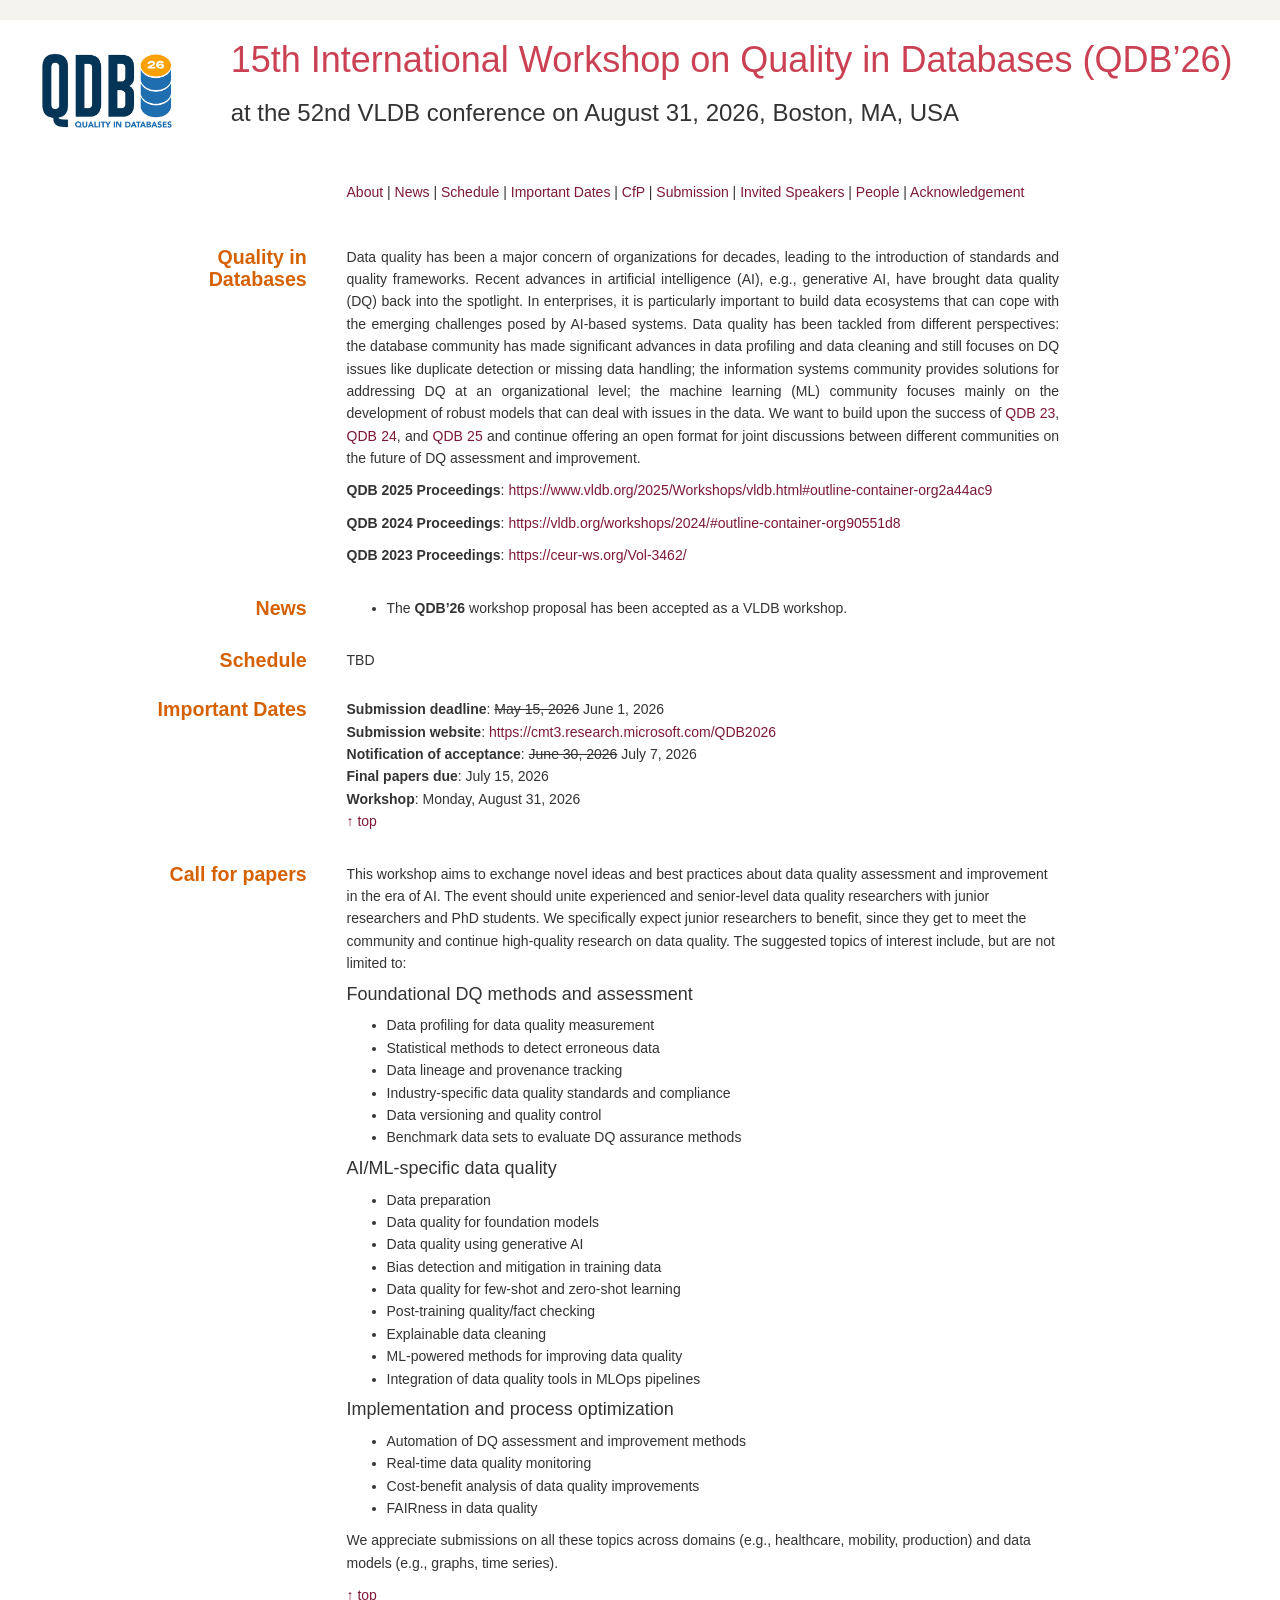
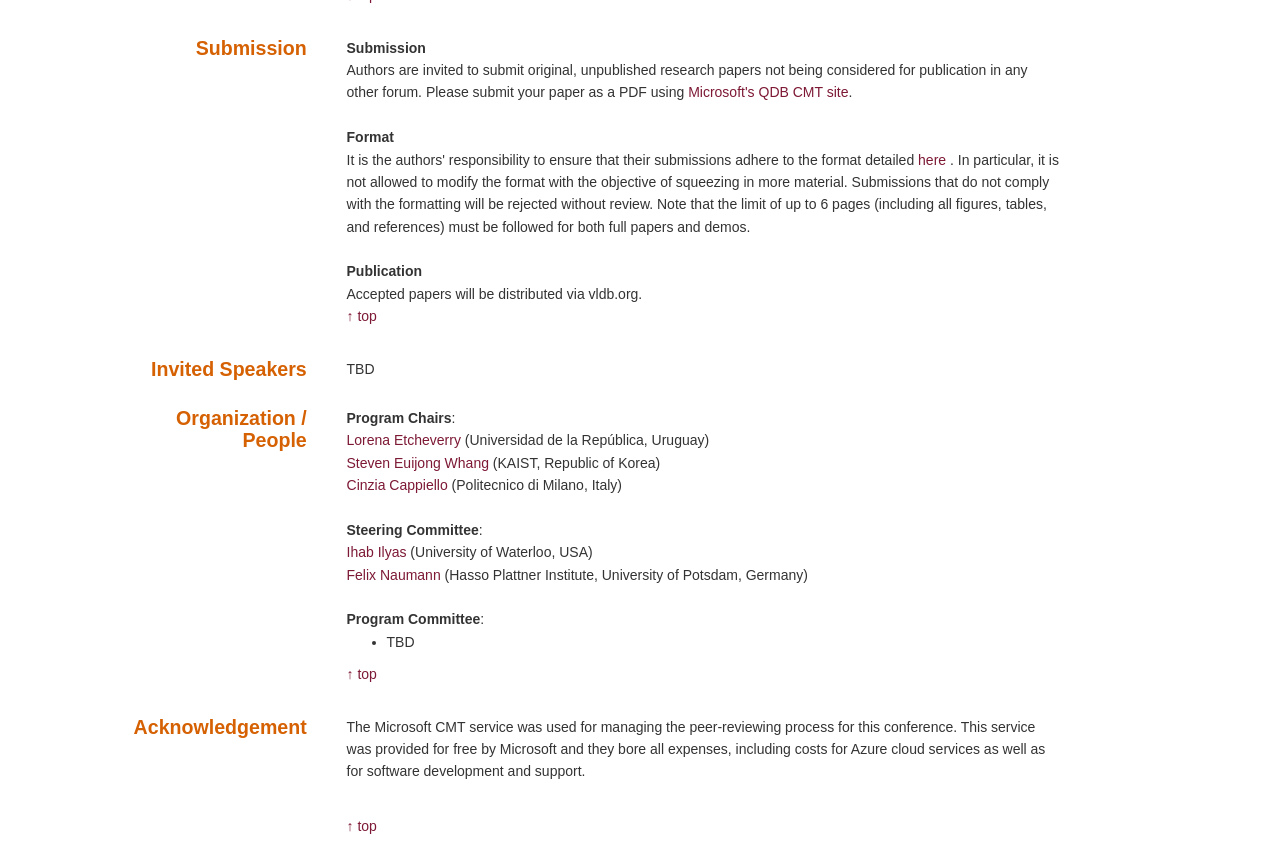
==== index.html @ 7b061a96 "Extend acceptance deadline by a week" ====
<!DOCTYPE HTML PUBLIC "-//IETF//DTD HTML//EN">
<html>
  <head>
    <title>International Workshop on Quality in Databases (QDB) 2026</title>
    <link rel=StyleSheet href="styles.css" type="text/css">
    <link rel="stylesheet" href="bootstrap.min.css">
    <meta name=viewport content="width=device-width, initial-scale=1">
    <meta http-equiv="Content-Type" content="text/html; charset=utf-8"/>
  </head>
  <body>

    <div class="row align-items-center" style="margin-top: 20px;">
  <!-- Column for the image -->
  <div class="col-md-2">
    <a href="#">
      <img src="images/logo.jpeg" alt="QDB: quality in database" style="width: 180px; height: auto;">
    </a>
  </div>
  <!-- Column for the text -->
  <div class="col-md-10">
    <h1 style="color: #CB4154;">15th International Workshop on Quality in Databases (QDB’26)</h1>
    <p><h3>at the 52nd VLDB conference on August 31, 2026, Boston, MA, USA</h3></p>
  </div>
</div>

    <div class="row">
      <div class="col-md-1"></div>
      <div class="col-md-2 stitle"></div>
      <div class="col-md-7">
        <a href="#about">About</a> | <a href="#news">News</a> | <a href="#schedule">Schedule</a> | <a href="#dates">Important Dates</a> | 
        <a href="#cfp">CfP</a> | <a href="#submission">Submission</a> | <a href="#invitedspeakers">Invited Speakers</a> |
        <a href="#organisation">People</a> | <a href="#acknowledgement">Acknowledgement</a>
        <br/><br/>
      </div>
    </div>

    <div class="row">
      <div class="col-md-1"></div>
      <div class="col-md-2 stitle"><a name="about" class="internal">Quality in Databases</a></div>
      <div class="col-md-7">
        <p style="text-align: justify">
          Data quality has been a major concern of organizations for decades, leading to the introduction of standards and quality frameworks. Recent advances in artificial intelligence (AI), e.g., generative AI, have brought data quality (DQ) back into the spotlight. In enterprises, it is particularly important to build data ecosystems that can cope with the emerging challenges posed by AI-based systems. 

          Data quality has been tackled from different perspectives: the database community has made significant advances in data profiling and data cleaning and still focuses on DQ issues like duplicate detection or missing data handling; the information systems community provides solutions for addressing DQ at an organizational level; the machine learning (ML) community focuses mainly on the development of robust models that can deal with issues in the data.

          We want to build upon the success of <a href="https://hpi.de/naumann/projects/conferences-and-workshops-hosted/qdb-2023.html" target="_blank"> QDB 23</a>, <a href="https://hpi.de/naumann/projects/conferences-and-workshops-hosted/qdb-2024.html" target="_blank"> QDB 24</a>, and <a href="./2025/index.html" target="_blank"> QDB 25</a> and continue offering an open format for joint discussions between different communities on the future of DQ assessment and improvement.

           <p><b>QDB 2025 Proceedings</b>: <a href="https://www.vldb.org/2025/Workshops/vldb.html#outline-container-org2a44ac9" target="blank">https://www.vldb.org/2025/Workshops/vldb.html#outline-container-org2a44ac9</a></p>
           <p><b>QDB 2024 Proceedings</b>: <a href="https://vldb.org/workshops/2024/#outline-container-org90551d8" target="blank">https://vldb.org/workshops/2024/#outline-container-org90551d8</a></p>
           <p><b>QDB 2023 Proceedings</b>: <a href="https://ceur-ws.org/Vol-3462/" target="blank">https://ceur-ws.org/Vol-3462/</a></p>

        </p>

      </div>
    </div>
    <div class="row">
  <div class="col-md-1"></div>
  <div class="col-md-2 stitle"><a name="news" class="internal">News</a></div>
  <div class="col-md-7">
    <ul>      
        <li>The <strong>QDB’26</strong> workshop proposal has been accepted as a VLDB workshop.</li>
    </ul>
  </div>
</div>


<!-- PROGRAM START -->
<div class="row">
 <div class="col-md-1"></div>
 <div class="col-md-2 stitle"><a name="schedule" class="internal">Schedule</a></div>
 <div class="col-md-7">
   TBD
 </div>
</div>    
<!-- PROGRAM END -->


    <div class="row">
      <div class="col-md-1"></div>
      <div class="col-md-2 stitle"><a name="dates" class="internal">Important Dates</a></div>
      <div class="col-md-7">
        <b>Submission deadline</b>:  <s>May 15, 2026</s> June 1, 2026 <br/> 
        <b>Submission website</b>: <a target="_blank" href="https://cmt3.research.microsoft.com/QDB2026">https://cmt3.research.microsoft.com/QDB2026</a><br/> 
        <b>Notification of acceptance</b>: <s>June 30, 2026</s> July 7, 2026<br/> 
        <b>Final papers due</b>: July 15, 2026 <br/> 
        <b>Workshop</b>: Monday, August 31, 2026<br/>
        <p><a href="#">&uarr; top</a></p>
      </div>
    </div>


  <div class="row">
  <div class="col-md-1"></div>
  <div class="col-md-2 stitle"><a name="cfp" class="internal">Call for papers</a></div>
  <div class="col-md-7">
    <p>This workshop aims to exchange novel ideas and best practices about data quality assessment and improvement in the era of AI. The event should unite experienced and senior-level data quality researchers with junior researchers and PhD students. 
We specifically expect junior researchers to benefit, since they get to meet the community and continue high-quality research on data quality. The suggested topics of interest include, but are not limited to:</p>
  <h4>Foundational DQ methods and assessment</h4>
  <ul>
    <li>Data profiling for data quality measurement</li>
    <li>Statistical methods to detect erroneous data</li>
    <li>Data lineage and provenance tracking</li>
    <li>Industry-specific data quality standards and compliance</li>
    <li>Data versioning and quality control</li>
    <li>Benchmark data sets to evaluate DQ assurance methods</li>
  </ul>

    <h4>AI/ML-specific data quality</h4>
  <ul>
    <li>Data preparation</li>
    <li>Data quality for foundation models</li>
    <li>Data quality using generative AI</li>
    <li>Bias detection and mitigation in training data</li>
    <li>Data quality for few-shot and zero-shot learning</li>
    <li>Post-training quality/fact checking</li>
    <li>Explainable data cleaning</li>
    <li>ML-powered methods for improving data quality</li>
    <li>Integration of data quality tools in MLOps pipelines</li>
  </ul>

  <h4>Implementation and process optimization</h4>
  <ul>
    <li>Automation of DQ assessment and improvement methods</li>
    <li>Real-time data quality monitoring</li>
    <li>Cost-benefit analysis of data quality improvements</li>
    <li>FAIRness in data quality</li>
  </ul>

  <p>
    We appreciate submissions on all these topics across domains (e.g., healthcare, mobility, production) and data models (e.g., graphs, time series).
  </p>

    
    <p><a href="#">&uarr; top</a></p>
  </div>
</div>



    <div class="row">
      <div class="col-md-1"></div>
      <div class="col-md-2 stitle"><a name="submission" class="internal">Submission</a></div>
      <div class="col-md-7">
<b>Submission</b>
</br>
Authors are invited to submit original, unpublished research papers not being considered for publication in any other forum.
Please submit your paper as a PDF using <a target="_blank" href="https://cmt3.research.microsoft.com/QDB2026">Microsoft's QDB CMT site</a>.  </br>
 <br/>
        
<b>Format</b>
</br>
 It is the authors' responsibility to ensure that their submissions adhere to the format detailed <a target="_blank" href="https://github.com/haixun/haixun.github.io/blob/master/vldb/vldb-workshop-style-master.zip"> here </a>. In particular, it is not allowed to modify the format with the objective of squeezing in more material. Submissions that do not comply with the formatting will be rejected without review. Note that the limit of up to 6 pages (including all figures, tables, and references) must be followed for both full papers and demos. </br>
 <br/>
        
<b>Publication</b> 
</br>
Accepted papers will be distributed via vldb.org. 
</br>

        <p><a href="#">&uarr; top</a></p>
      </div>
    </div>

    <!--div class="row">
      <div class="col-md-1"></div>
      <div class="col-md-2 stitle"><a name="acceptedpapers" class="internal">Accepted Papers</a></div>
      <div class="col-md-7">
        <b>TBD</b><br/>

      </div>
    </div-->

  <div class="row">
      <div class="col-md-1"></div>
      <div class="col-md-2 stitle"><a name="invitedspeakers" class="internal">Invited Speakers</a></div>
      <div class="col-md-7">
        TBD      
      </div>
  </div>


    <div class="row">
  <div class="col-md-1"></div>
  <div class="col-md-2 stitle"><a name="organisation" class="internal">Organization / People</a></div>
  <div class="col-md-7">
    <b>Program Chairs</b>:
    <br/>
    <a href="https://www.fing.edu.uy/~lorenae" target="_blank">Lorena Etcheverry</a> (Universidad de la República, Uruguay)<br/>
    <a href="https://stevenwhang.com" target="_blank">Steven Euijong Whang</a> (KAIST, Republic of Korea)<br/>
    <a href="https://www.deib.polimi.it/eng/people/details/123890" target="_blank">Cinzia Cappiello</a> (Politecnico di Milano, Italy)<br/>
    <br/>

    <b>Steering Committee</b>:
     <br/>
    <a href="https://cs.uwaterloo.ca/~ilyas/" target="_blank">Ihab Ilyas</a> (University of Waterloo, USA) <br/>
    <a href="https://hpi.de/naumann/people/felix-naumann.html" target="_blank">Felix Naumann</a> (Hasso Plattner Institute, University of Potsdam, Germany)
     <br/> <br/>

    <b>Program Committee</b>:
    <ul>
          
     <li> TBD </li>
    </ul>
    <p><a href="#">&uarr; top</a></p>
  </div>
</div>




    <div class="row">
      <div class="col-md-1"></div>
      <div class="col-md-2 stitle"><a name="acknowledgement" class="internal">Acknowledgement</a></div>
      <div class="col-md-7">
         The Microsoft CMT service was used for managing the peer-reviewing process for this conference. This service was provided for free by Microsoft and they bore all expenses, including costs for Azure cloud services as well as for software development and support.
        <br style="clear:left;"/>
        </p>
        <br style="clear:left;"/>
        <p><a href="#">&uarr; top</a></p>
      </div>

    </div> 

    <!--<div class="row">
      <div class="col-md-1"></div>
      <div class="col-md-2 stitle"></div>
      <div class="col-md-7" style="padding-bottom: 10px;">
        <a href="privacy.html" target="_blank">Privacy Policy</a>
      </div>
    </div>-->

  </body>
</html>
---- styles.css ----
/*
    Color Scheme:
    #7D1935 (Dark Red)
    #4A96AD (Light Blue)
    #F5F3EE (Light Gray)
    #FFFFFF (White)
*/

html, body {
    font-family: "Helvetica", Helvetica, Arial, sans-serif;
    background-color: #F5F3EE;
    color: #333;
    line-height: 1.6em !important;
    margin: 0;
    padding: 0;
}

/* Header Section */
header {
    background-color: #ad4a4a;
    color: #FFFFFF;
    padding: 1.5rem 0;
    text-align: center;
}

header h1 {
    font-size: 2.5em;
    margin: 0;
    font-weight: 800;
}

header p {
    font-size: 1.2em;
    margin: 0.5em 0 0;
}

/* Navigation */
nav {
    background-color: #7D1935;
    padding: 1rem 0;
    text-align: center;
}

nav ul {
    list-style: none;
    padding: 0;
    margin: 0;
}

nav ul li {
    display: inline;
    margin: 0 15px;
}

nav ul li a {
    color: #FFFFFF;
    text-decoration: none;
    font-size: 1.1em;
    font-weight: 600;
}

nav ul li a:hover {
    text-decoration: underline;
}

/* Sections */
section {
    padding: 2rem;
    margin: 1rem 0;
    background-color: #FFFFFF;
    border-radius: 8px;
    box-shadow: 0 2px 4px rgba(0, 0, 0, 0.1);
}

section h2 {
    color: #ad4a4a;
    font-size: 1.8em;
    font-weight: 800;
    margin-bottom: 1em;
}

section p {
    font-size: 1.1em;
    line-height: 1.6em;
}

/* Links */
a:link, a:visited, a:active {
    color: #7D1935 !important;
    text-decoration: none;
}

a:hover {
    color: #7D1935 !important;
    text-decoration: underline;
}

a.internal {
    color: #d56103 !important;
}

a.internal:hover {
    text-decoration: none;
}

/* Footer */
footer {
    background-color: #4A96AD;
    color: #FFFFFF;
    text-align: center;
    padding: 1rem 0;
    margin-top: 2rem;
}

footer p {
    margin: 0;
    font-size: 0.9em;
}

/* Responsive Design */
@media (min-width: 992px) {
    .stitle {
        text-align: right;
    }

    .simage {
        float: right;
        margin-bottom: 0 !important;
    }
}

/* Utility Classes */
.row {
    margin-top: 20px;
    max-width: 1400px;
    margin-left: 0.25em !important;
    margin-right: 0.25em !important;
}

.htitle {
    color: #4A96AD !important;
    font-size: 1.25em;
    line-height: 0.95em;
    text-decoration: none !important;
}

.stitle {
    margin-bottom: 0.35em;
    color: #4A96AD;
    font-size: 1.4em;
    font-weight: 800;
    margin-right: 0.5em;
}

.simage {
    margin-bottom: 10px;
}

.bunch {
    margin-top: 12px;
    margin-bottom: 12px;
}

.circle {
    display: block;
    height: 100px;
    width: 100px;
    line-height: 100px;
    border-radius: 50px; /* or 50% */
    background-color: white;
    color: white;
    text-align: center;
    font-size: 2em;
}
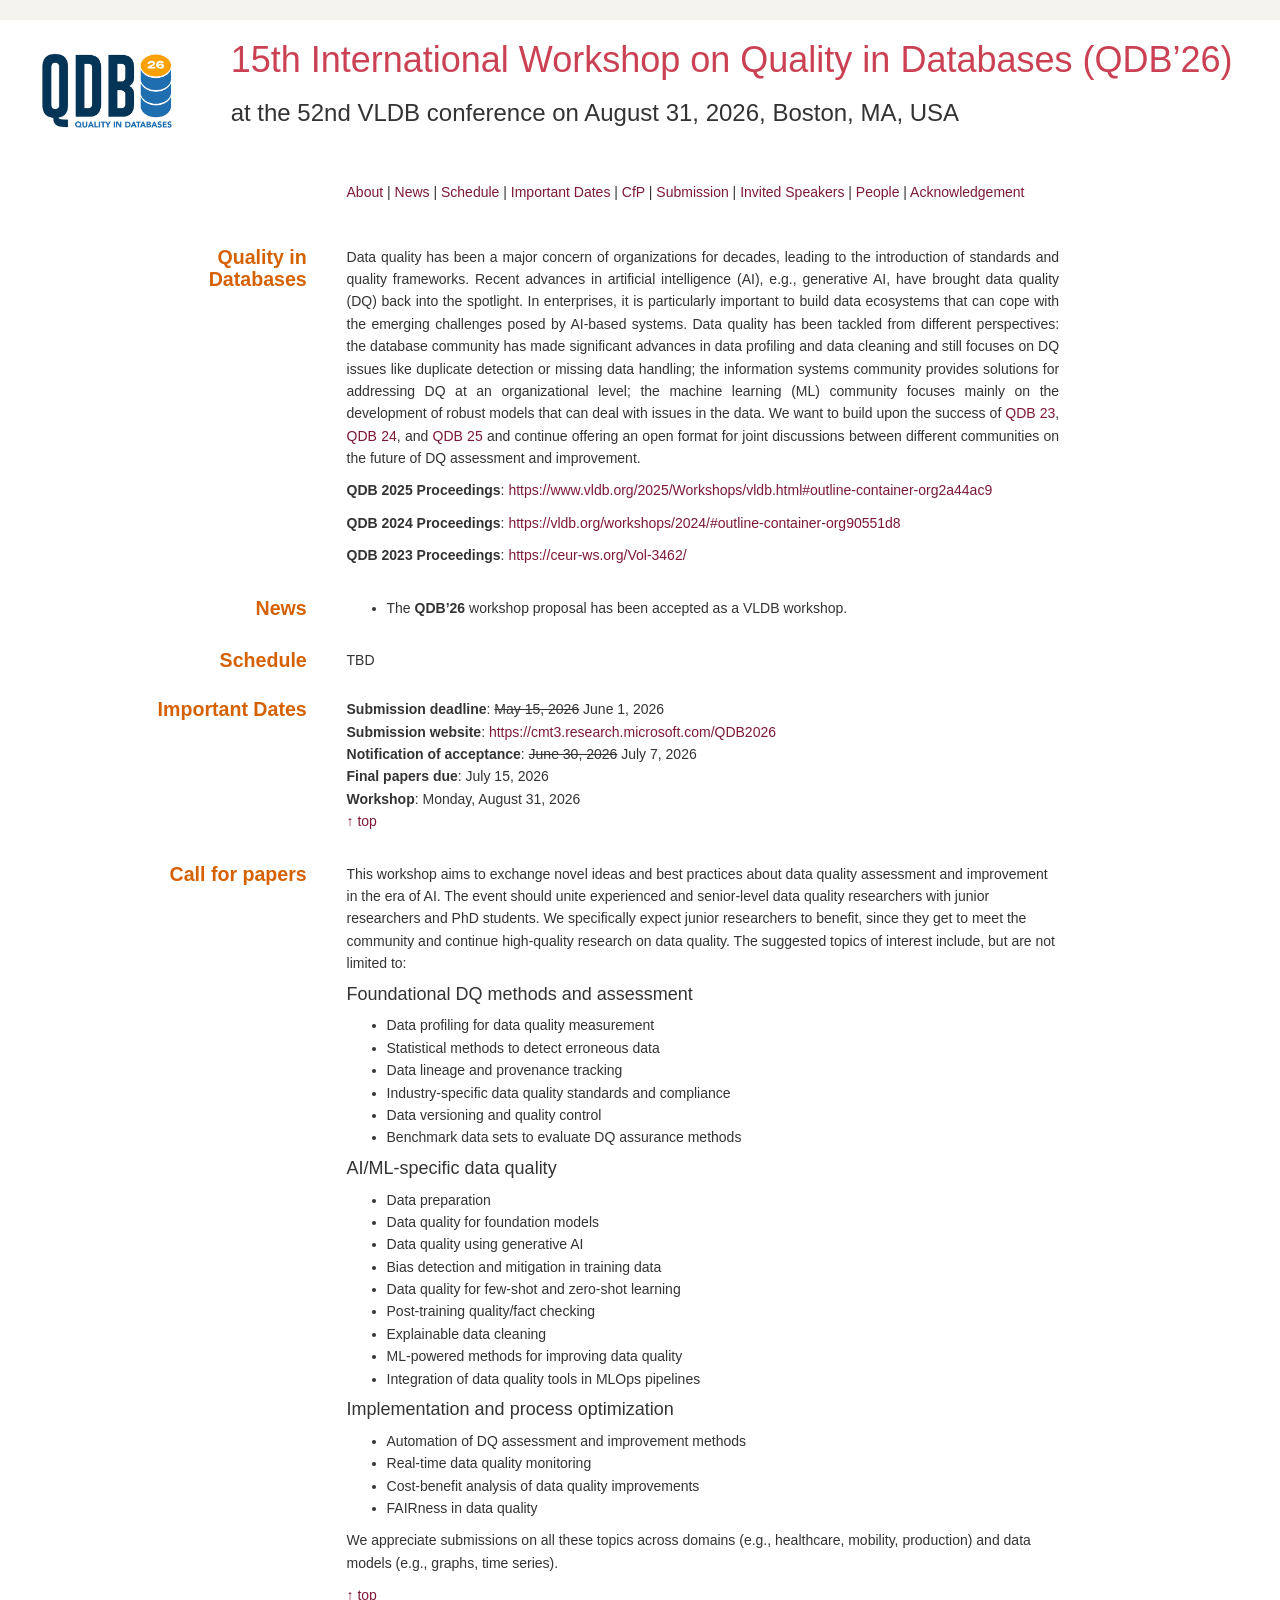
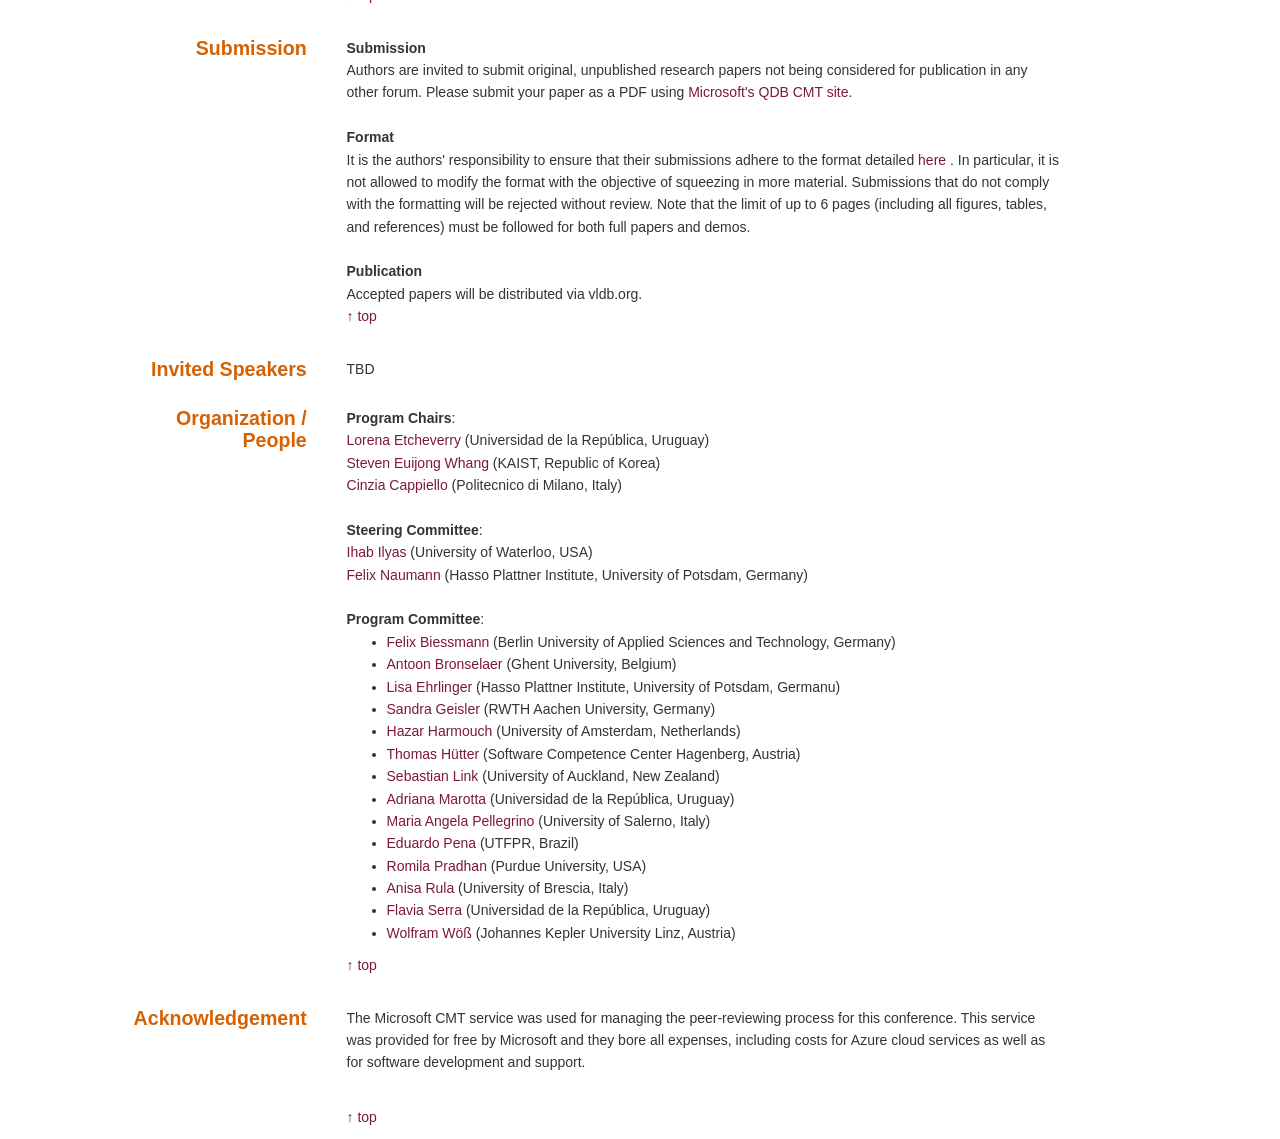
==== commit dab5a1fb: "Update program committee" ====
--- a/index.html
+++ b/index.html
@@ -198,9 +198,20 @@
 
     <b>Program Committee</b>:
     <ul>
-          
-     <li> TBD </li>
-    </ul>
+     <li><a href="https://www.ecdf.de/" target="_blank">Felix Biessmann</a> (Berlin University of Applied Sciences and Technology, Germany)</li>     
+     <li><a href="https://www.ugent.be/" target="_blank">Antoon Bronselaer</a> (Ghent University, Belgium)</li>
+     <li><a href="https://hpi.de/naumann/people/dr-lisa-ehrlinger.html" target="_blank">Lisa Ehrlinger</a> (Hasso Plattner Institute, University of Potsdam, Germanu)</li>
+     <li><a href="https://sandra-geisler.de/" target="_blank">Sandra Geisler</a> (RWTH Aachen University, Germany)</li>
+     <li><a href="https://hazourahh.github.io/" target="_blank">Hazar Harmouch</a> (University of Amsterdam, Netherlands)</li>
+     <li><a href="https://thuetter.github.io/" target="_blank">Thomas Hütter</a> (Software Competence Center Hagenberg, Austria)</li>
+     <li><a href="https://profiles.auckland.ac.nz/s-link" target="_blank">Sebastian Link</a> (University of Auckland, New Zealand)</li>
+     <li><a href="https://www.fing.edu.uy/index.php/es/node/40910" target="_blank">Adriana Marotta</a> (Universidad de la República, Uruguay)</li>
+     <li><a href="https://docenti.unisa.it/033807/home" target="_blank">Maria Angela Pellegrino</a> (University of Salerno, Italy)</li>
+     <li><a href="https://www.researchgate.net/profile/Eduardo-Pena-6" target="_blank">Eduardo Pena</a> (UTFPR, Brazil)</li>
+     <li><a href="https://romilapradhan.github.io/romila/" target="_blank">Romila Pradhan</a> (Purdue University, USA)</li>
+     <li><a href="https://dbwis.unibs.it/team/anisa-rula" target="_blank">Anisa Rula</a> (University of Brescia, Italy)</li>
+     <li><a href="https://www.linkedin.com/in/flavia-serra-0b154b175/" target="_blank">Flavia Serra</a> (Universidad de la República, Uruguay)</li>
+     <li><a href="https://wwoess.faw.jku.at/" target="_blank">Wolfram Wöß</a> (Johannes Kepler University Linz, Austria)</li>    </ul>
     <p><a href="#">&uarr; top</a></p>
   </div>
 </div>
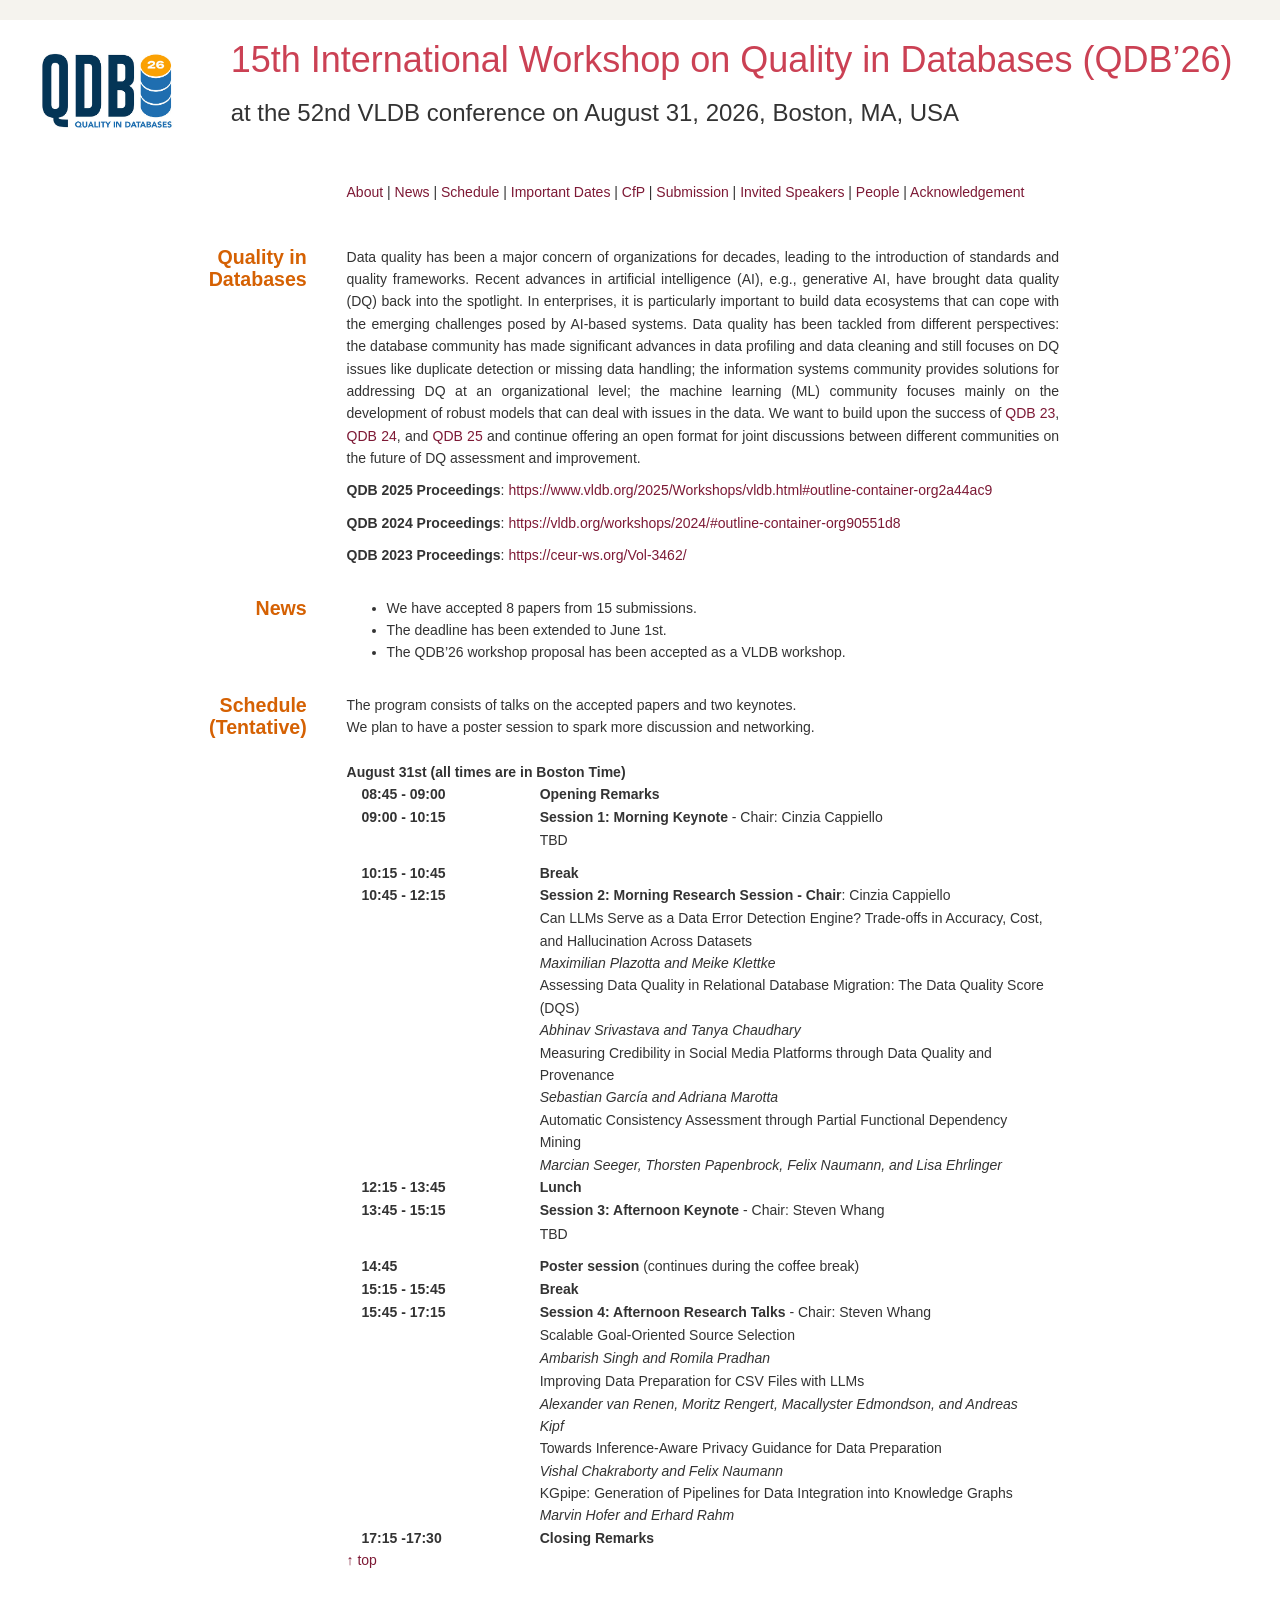
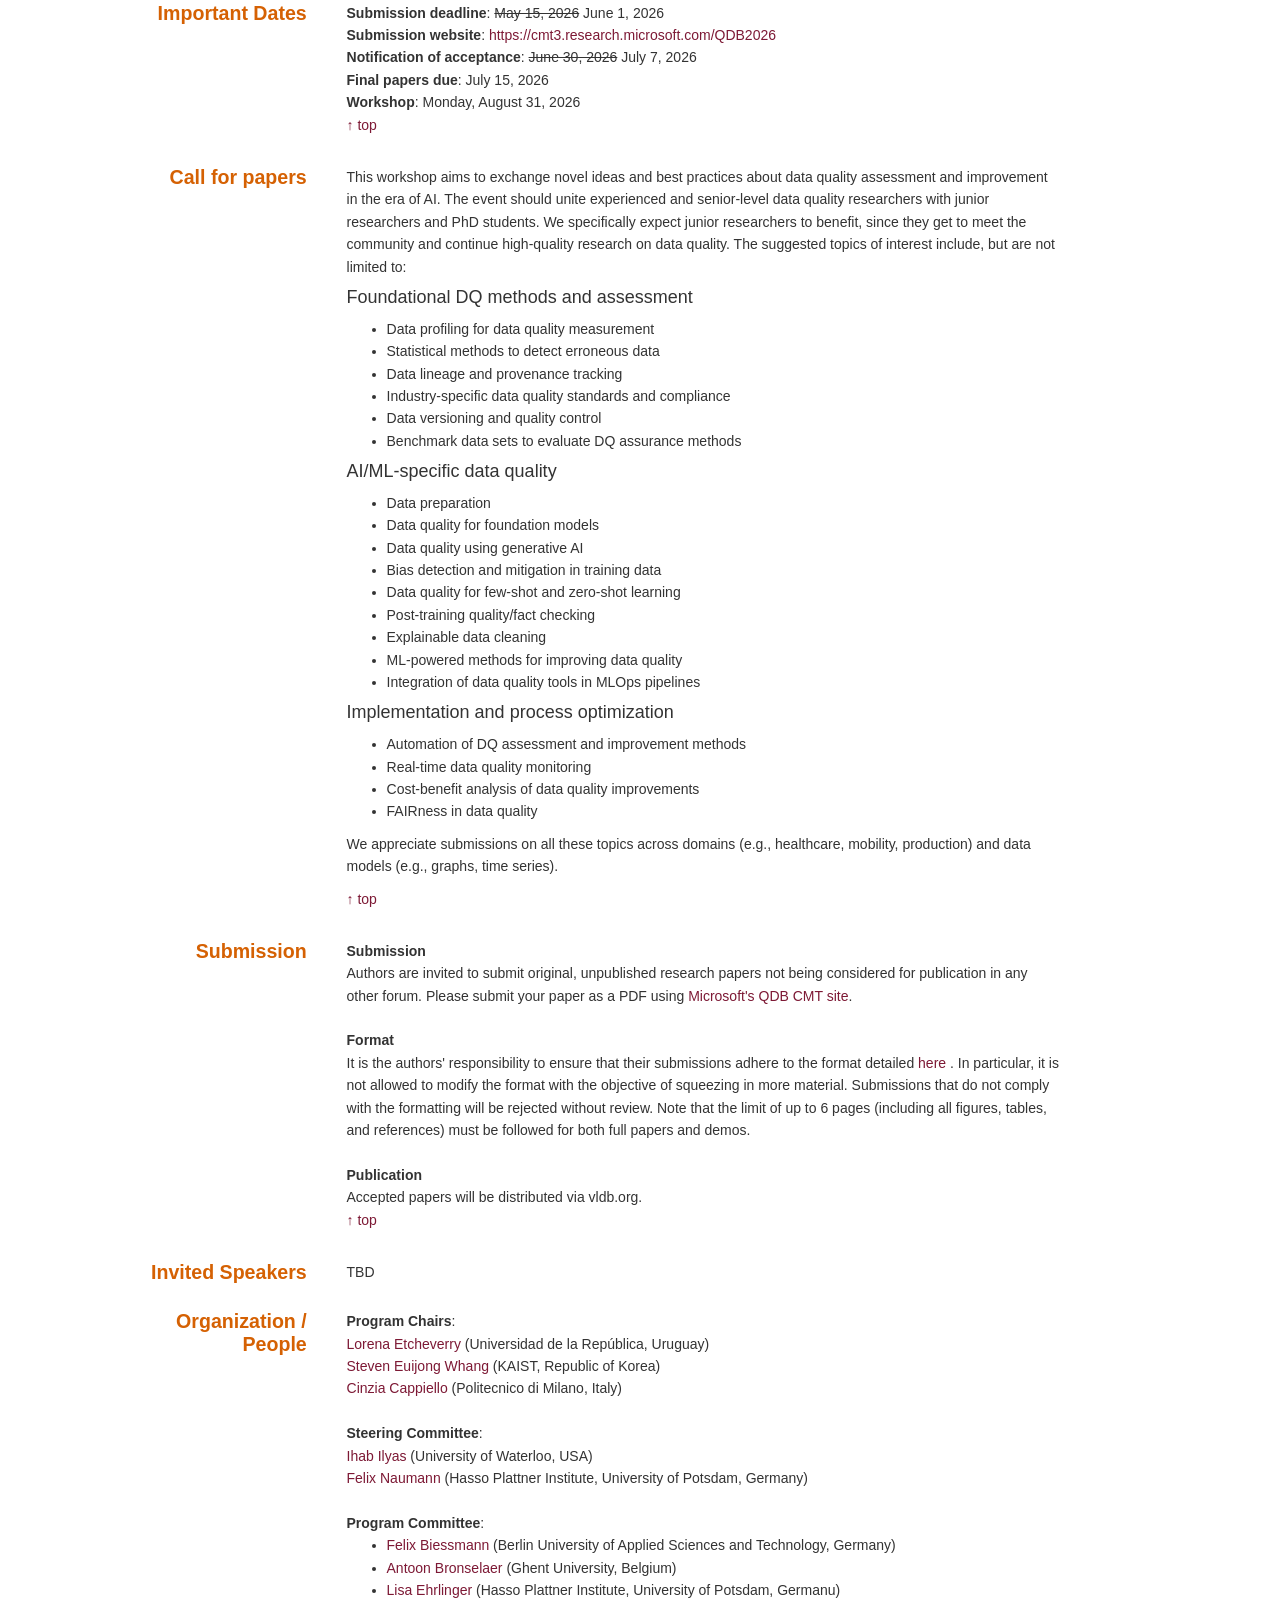
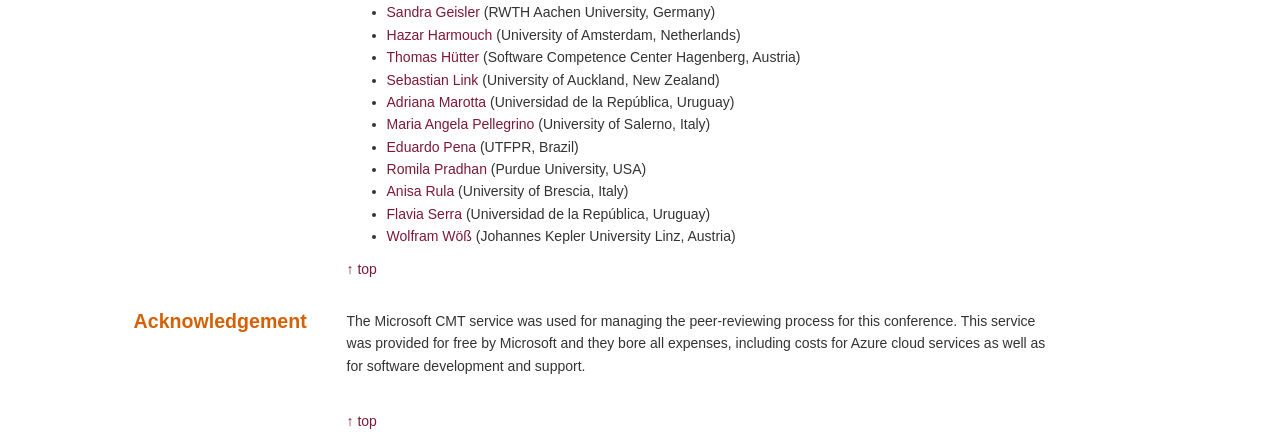
==== commit 2d616608: "Update program" ====
--- a/index.html
+++ b/index.html
@@ -57,8 +57,10 @@
   <div class="col-md-1"></div>
   <div class="col-md-2 stitle"><a name="news" class="internal">News</a></div>
   <div class="col-md-7">
-    <ul>      
-        <li>The <strong>QDB’26</strong> workshop proposal has been accepted as a VLDB workshop.</li>
+    <ul> 
+        <li>We have accepted 8 papers from 15 submissions.</li>
+        <li>The deadline has been extended to June 1st.</li> 
+        <li>The QDB’26 workshop proposal has been accepted as a VLDB workshop.</li>
     </ul>
   </div>
 </div>
@@ -67,9 +69,97 @@
 <!-- PROGRAM START -->
 <div class="row">
  <div class="col-md-1"></div>
- <div class="col-md-2 stitle"><a name="schedule" class="internal">Schedule</a></div>
+ <div class="col-md-2 stitle"><a name="schedule" class="internal">Schedule (Tentative)</a></div>
  <div class="col-md-7">
-   TBD
+   The program consists of talks on the accepted papers and two keynotes.<br>
+   We plan to have a poster session to spark more discussion and networking.<br>
+   <br>
+   <b>August 31st (all times are in Boston Time)</b><br/>
+
+   <div class="col-md-3"><b>08:45 - 09:00</b></div>
+   <div class="col-md-9"><b>Opening Remarks</b></div><br/>
+   <div class="col-md-3"><b>09:00 - 10:15</b></div>
+   <div class="col-md-9"><b>Session 1: Morning Keynote</b> - Chair: Cinzia Cappiello</div><br/>
+   <div class="col-md-12"></div>
+   <div class="col-md-3">&nbsp;</div>
+   <div class="col-md-9">TBD<br/></p>
+    </div>
+   <div class="col-md-3"><b>10:15 - 10:45</b></div>
+   <div class="col-md-9"><b>Break</b></div><br>
+   <div class="col-md-3"><b>10:45 - 12:15</b></div>
+   <div class="col-md-9"><b>Session 2: Morning Research Session - Chair</b>: Cinzia Cappiello</div><br/>
+   <div class="col-md-12"></div>
+   <div class="col-md-3">&nbsp;</div>
+   <div class="col-md-9">
+     Can LLMs Serve as a Data Error Detection Engine? Trade-offs in Accuracy, Cost, and Hallucination Across Datasets<br/>
+     <i>Maximilian Plazotta and Meike Klettke</i>
+   </div><br/>
+   <div class="col-md-3">&nbsp;</div>
+   <div class="col-md-9">
+     Assessing Data Quality in Relational Database Migration: The Data Quality Score (DQS)<br/>
+     <i>Abhinav Srivastava and Tanya Chaudhary</i>
+   </div><br/>
+   <div class="col-md-3">&nbsp;</div>
+   <div class="col-md-9">
+   Measuring Credibility in Social Media Platforms through Data Quality and Provenance<br/>
+     <i>Sebastian García and Adriana Marotta</i>
+   </div><br>
+
+ <div class="col-md-3">&nbsp;</div>
+   <div class="col-md-9">
+   Automatic Consistency Assessment through Partial Functional Dependency Mining<br/>
+     <i>Marcian Seeger, Thorsten Papenbrock, Felix Naumann, and Lisa Ehrlinger</i>
+   </div><br>
+
+   <br>
+   <div class="col-md-3"><b>12:15 - 13:45</b></div>
+   <div class="col-md-9"><b>Lunch</b></div><br>
+   <br>
+
+   <div class="col-md-12"></div><br/>
+   <div class="col-md-3"><b>13:45 - 15:15</b></div>
+   <div class="col-md-9"><b>Session 3: Afternoon Keynote</b> - Chair: Steven Whang</div><br/>
+   <div class="col-md-12"></div>
+   <div class="col-md-3">&nbsp;</div>
+   <div class="col-md-9">TBD<br/></p>
+    </div>
+   <div class="col-md-3"><b>14:45</b></div>
+   <div class="col-md-9">
+    <b>Poster session </b> (continues during the coffee break)<br/>
+    </div>
+
+   <div class="col-md-3"><b>15:15 - 15:45</b></div>
+   <div class="col-md-9"><b>Break</b></div><br>
+   
+   <div class="col-md-12"></div><br/>
+   <div class="col-md-3"><b>15:45 - 17:15</b></div>
+   <div class="col-md-9"><b>Session 4: Afternoon Research Talks</b> - Chair: Steven Whang</div><br/>
+   <div class="col-md-12"></div>
+   <div class="col-md-3">&nbsp;</div>
+   <div class="col-md-9">
+   Scalable Goal-Oriented Source Selection<br/>
+     <i>Ambarish Singh and Romila Pradhan</i>
+   </div><br/>
+   <div class="col-md-12"></div>
+   <div class="col-md-3">&nbsp;</div>
+   <div class="col-md-9">
+     Improving Data Preparation for CSV Files with LLMs<br/>
+     <i>Alexander van Renen, Moritz Rengert, Macallyster Edmondson, and Andreas Kipf</i>
+   </div><br/>
+   <div class="col-md-3">&nbsp;</div>
+   <div class="col-md-9">
+     Towards Inference-Aware Privacy Guidance for Data Preparation<br/>
+     <i>Vishal Chakraborty and Felix Naumann</i>
+   </div><br/>
+   <div class="col-md-3">&nbsp;</div>
+   <div class="col-md-9">
+     KGpipe: Generation of Pipelines for Data Integration into Knowledge Graphs<br/>
+     <i>Marvin Hofer and Erhard Rahm</i>
+   </div><br/>
+   <div class="col-md-3"><b>17:15 -17:30</b></div>
+   <div class="col-md-9"><b>Closing Remarks</b></div><br/>
+
+   <p><a href="#">&uarr; top</a></p>
  </div>
 </div>    
 <!-- PROGRAM END -->
@@ -198,8 +288,8 @@
 
     <b>Program Committee</b>:
     <ul>
-     <li><a href="https://www.ecdf.de/" target="_blank">Felix Biessmann</a> (Berlin University of Applied Sciences and Technology, Germany)</li>     
-     <li><a href="https://www.ugent.be/" target="_blank">Antoon Bronselaer</a> (Ghent University, Belgium)</li>
+     <li><a href="https://www.digital-future.berlin/en/about-us/professors/prof-dr-felix-biessmann" target="_blank">Felix Biessmann</a> (Berlin University of Applied Sciences and Technology, Germany)</li>     
+     <li><a href="https://ddcm.ugent.be/author/antoon-bronselaer/" target="_blank">Antoon Bronselaer</a> (Ghent University, Belgium)</li>
      <li><a href="https://hpi.de/naumann/people/dr-lisa-ehrlinger.html" target="_blank">Lisa Ehrlinger</a> (Hasso Plattner Institute, University of Potsdam, Germanu)</li>
      <li><a href="https://sandra-geisler.de/" target="_blank">Sandra Geisler</a> (RWTH Aachen University, Germany)</li>
      <li><a href="https://hazourahh.github.io/" target="_blank">Hazar Harmouch</a> (University of Amsterdam, Netherlands)</li>
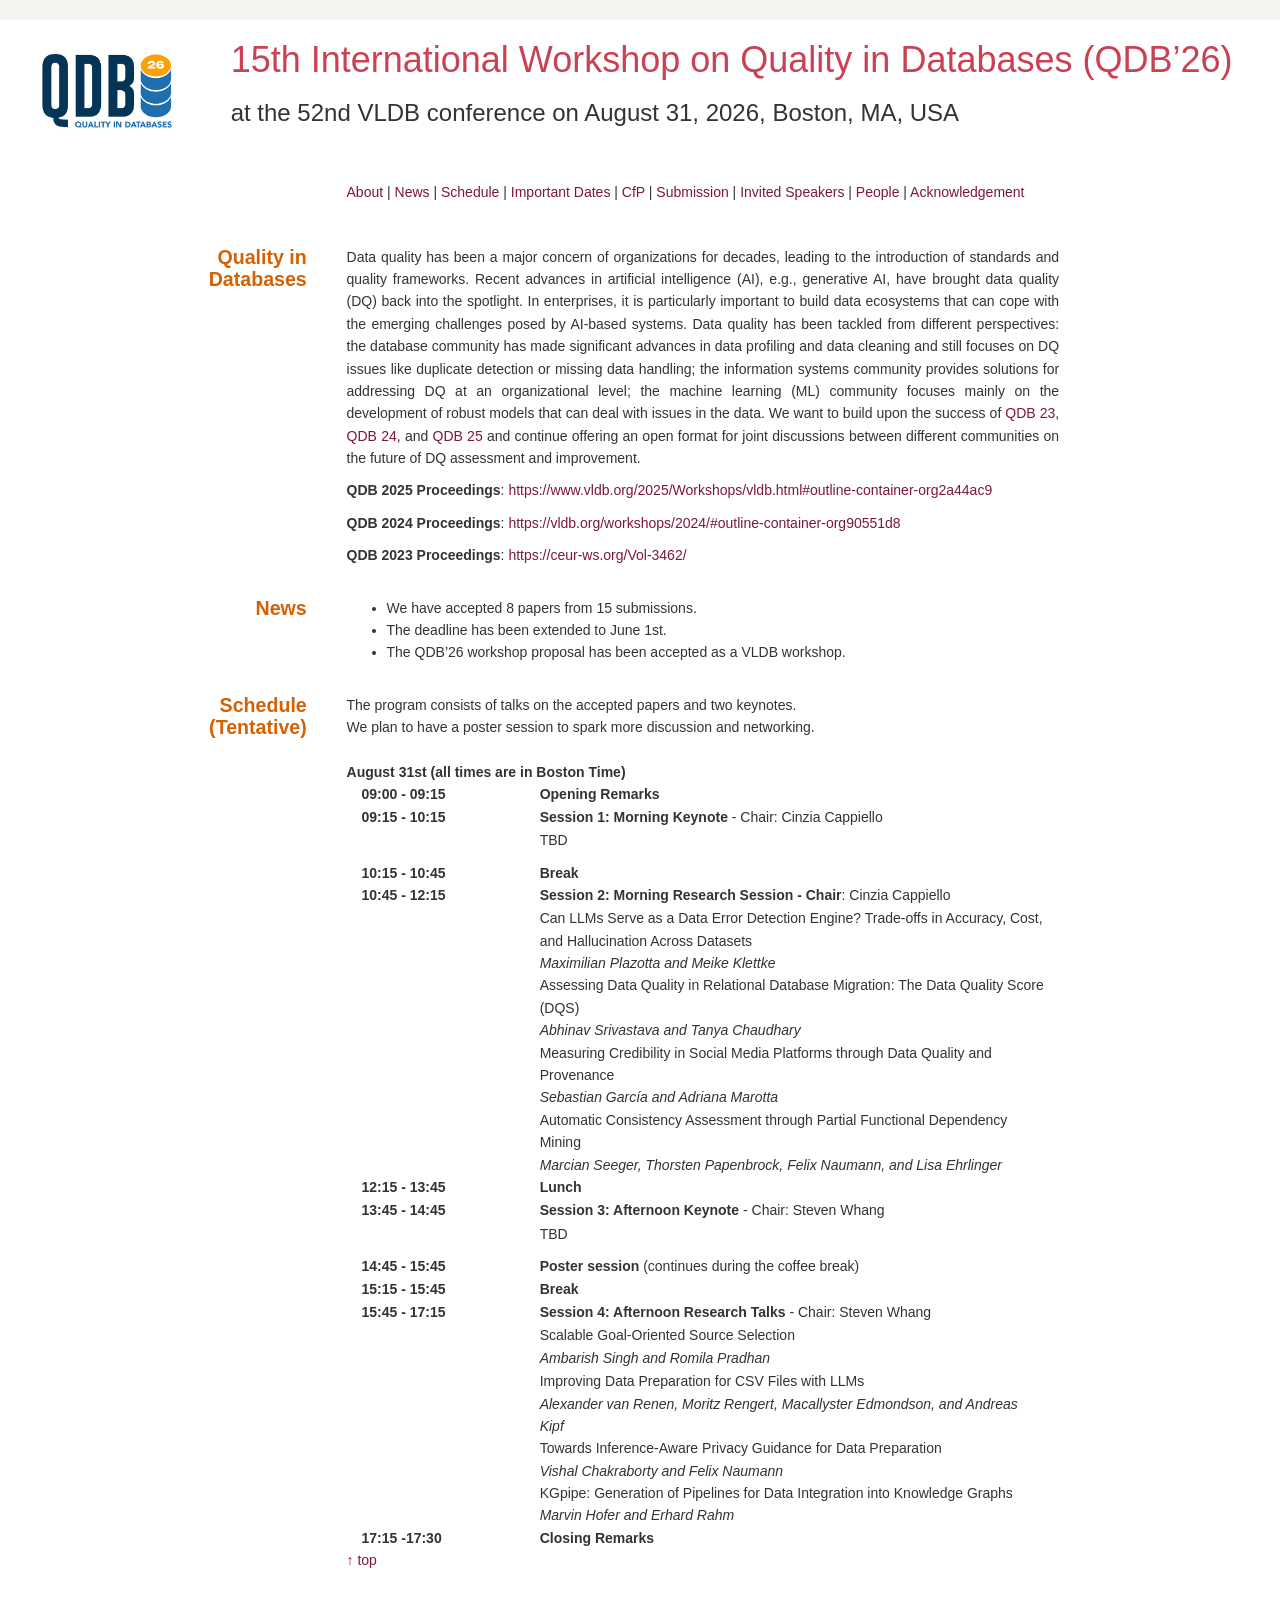
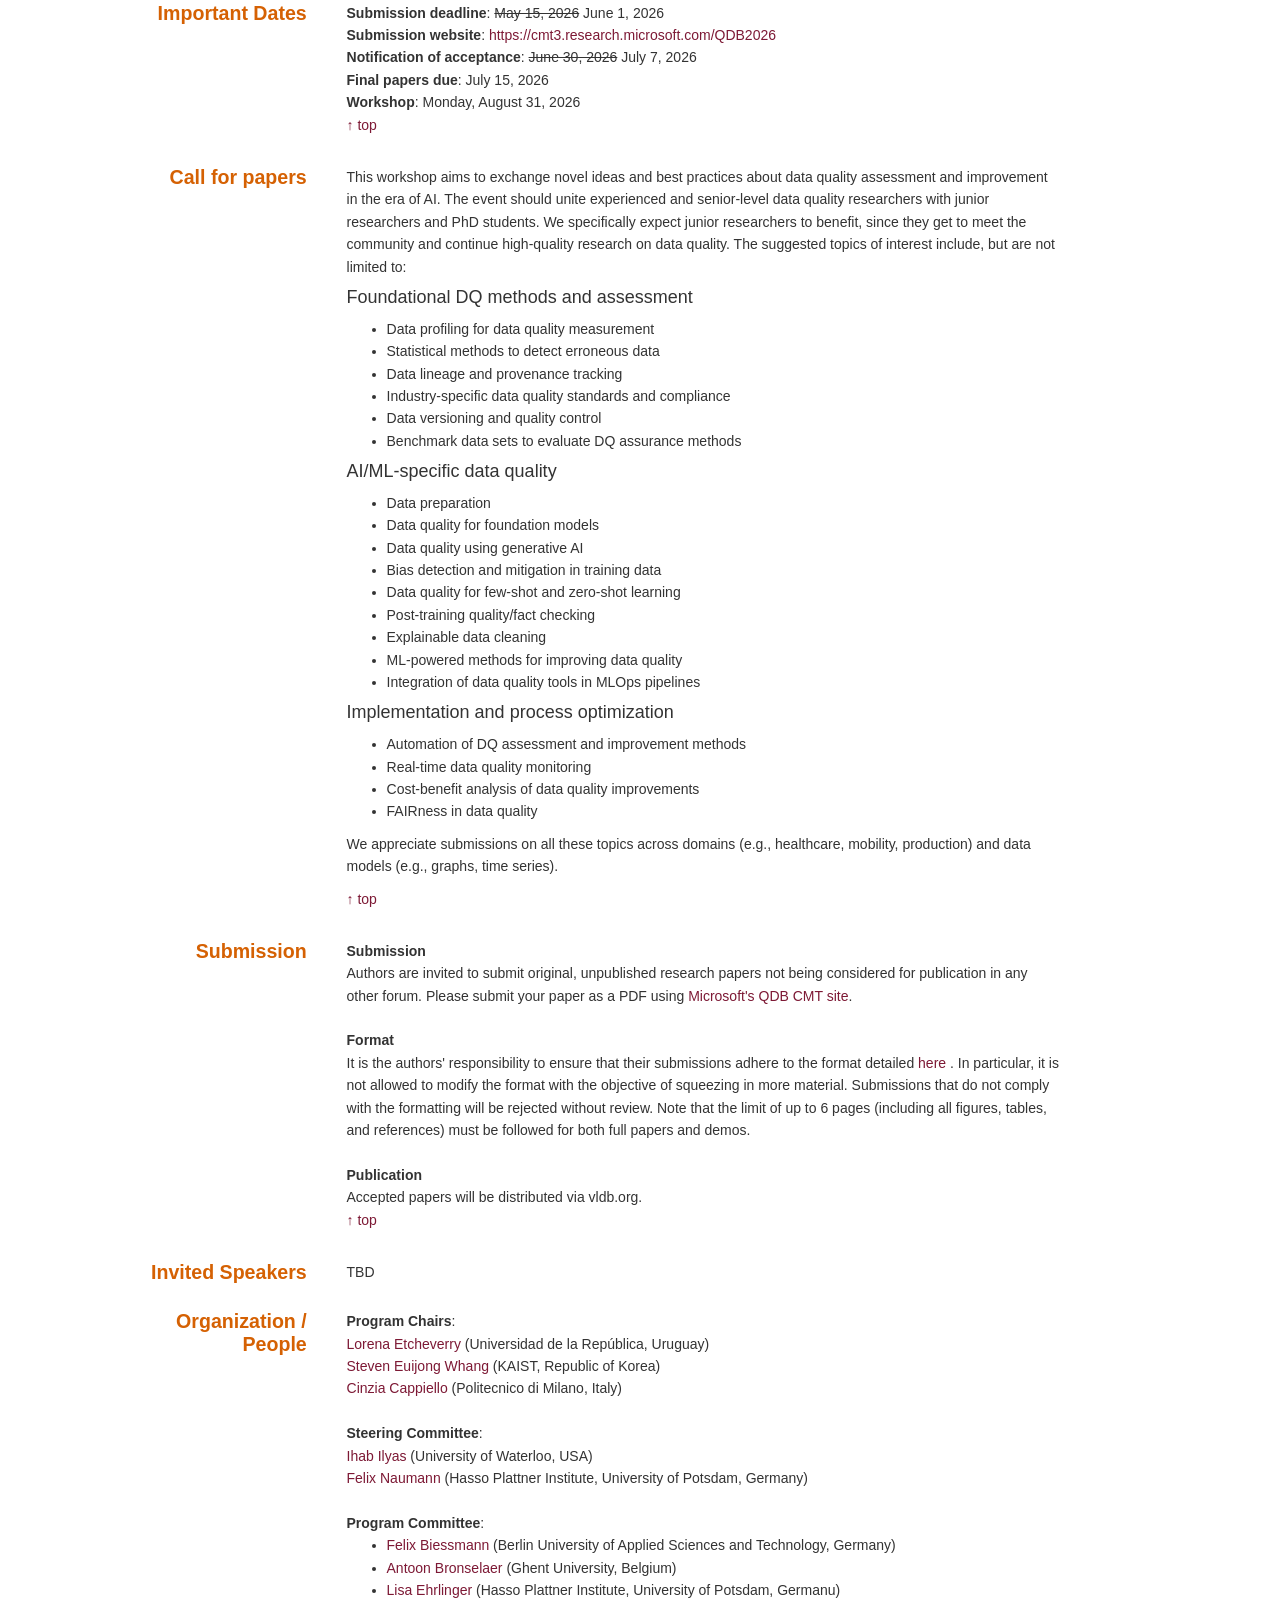
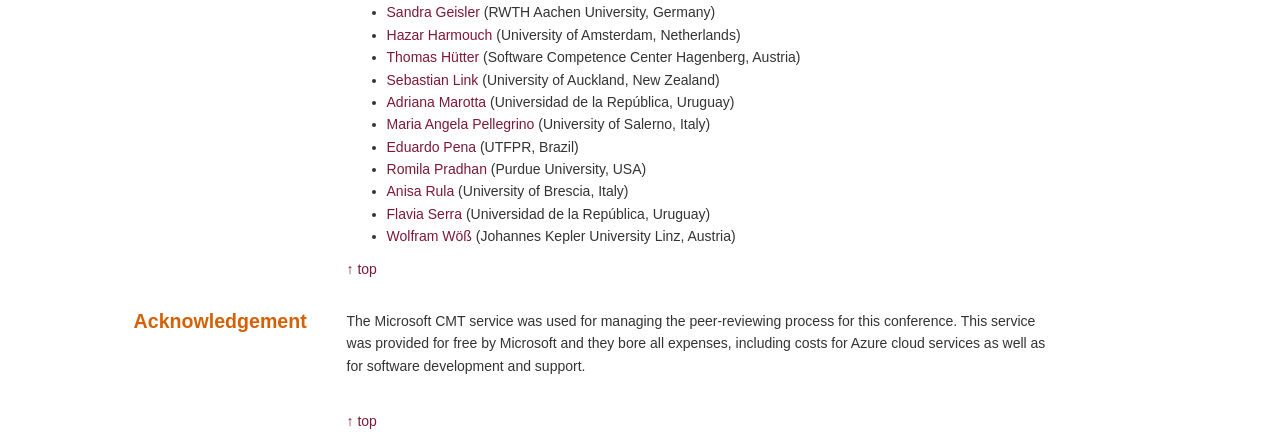
==== commit c27b136f: "Update program" ====
--- a/index.html
+++ b/index.html
@@ -76,9 +76,9 @@
    <br>
    <b>August 31st (all times are in Boston Time)</b><br/>
 
-   <div class="col-md-3"><b>08:45 - 09:00</b></div>
+   <div class="col-md-3"><b>09:00 - 09:15</b></div>
    <div class="col-md-9"><b>Opening Remarks</b></div><br/>
-   <div class="col-md-3"><b>09:00 - 10:15</b></div>
+   <div class="col-md-3"><b>09:15 - 10:15</b></div>
    <div class="col-md-9"><b>Session 1: Morning Keynote</b> - Chair: Cinzia Cappiello</div><br/>
    <div class="col-md-12"></div>
    <div class="col-md-3">&nbsp;</div>
@@ -117,13 +117,13 @@
    <br>
 
    <div class="col-md-12"></div><br/>
-   <div class="col-md-3"><b>13:45 - 15:15</b></div>
+   <div class="col-md-3"><b>13:45 - 14:45</b></div>
    <div class="col-md-9"><b>Session 3: Afternoon Keynote</b> - Chair: Steven Whang</div><br/>
    <div class="col-md-12"></div>
    <div class="col-md-3">&nbsp;</div>
    <div class="col-md-9">TBD<br/></p>
     </div>
-   <div class="col-md-3"><b>14:45</b></div>
+   <div class="col-md-3"><b>14:45 - 15:45</b></div>
    <div class="col-md-9">
     <b>Poster session </b> (continues during the coffee break)<br/>
     </div>
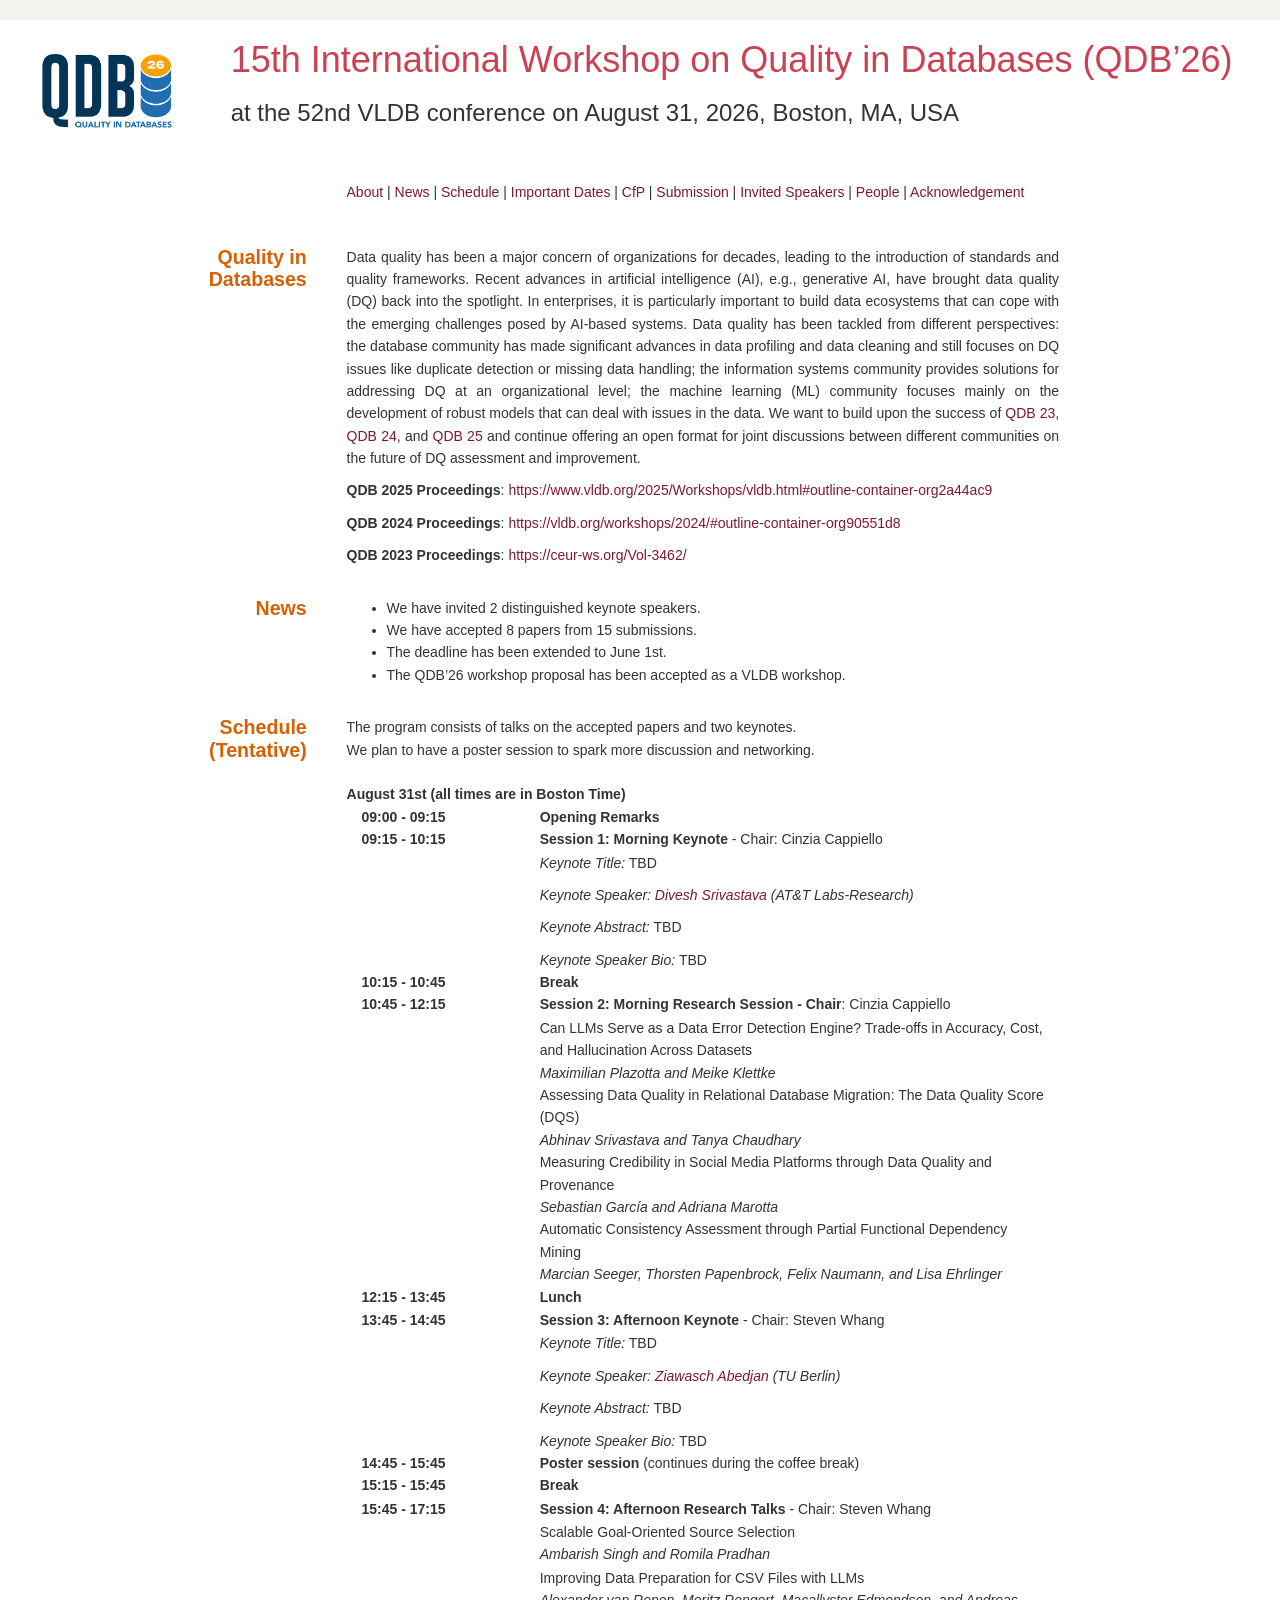
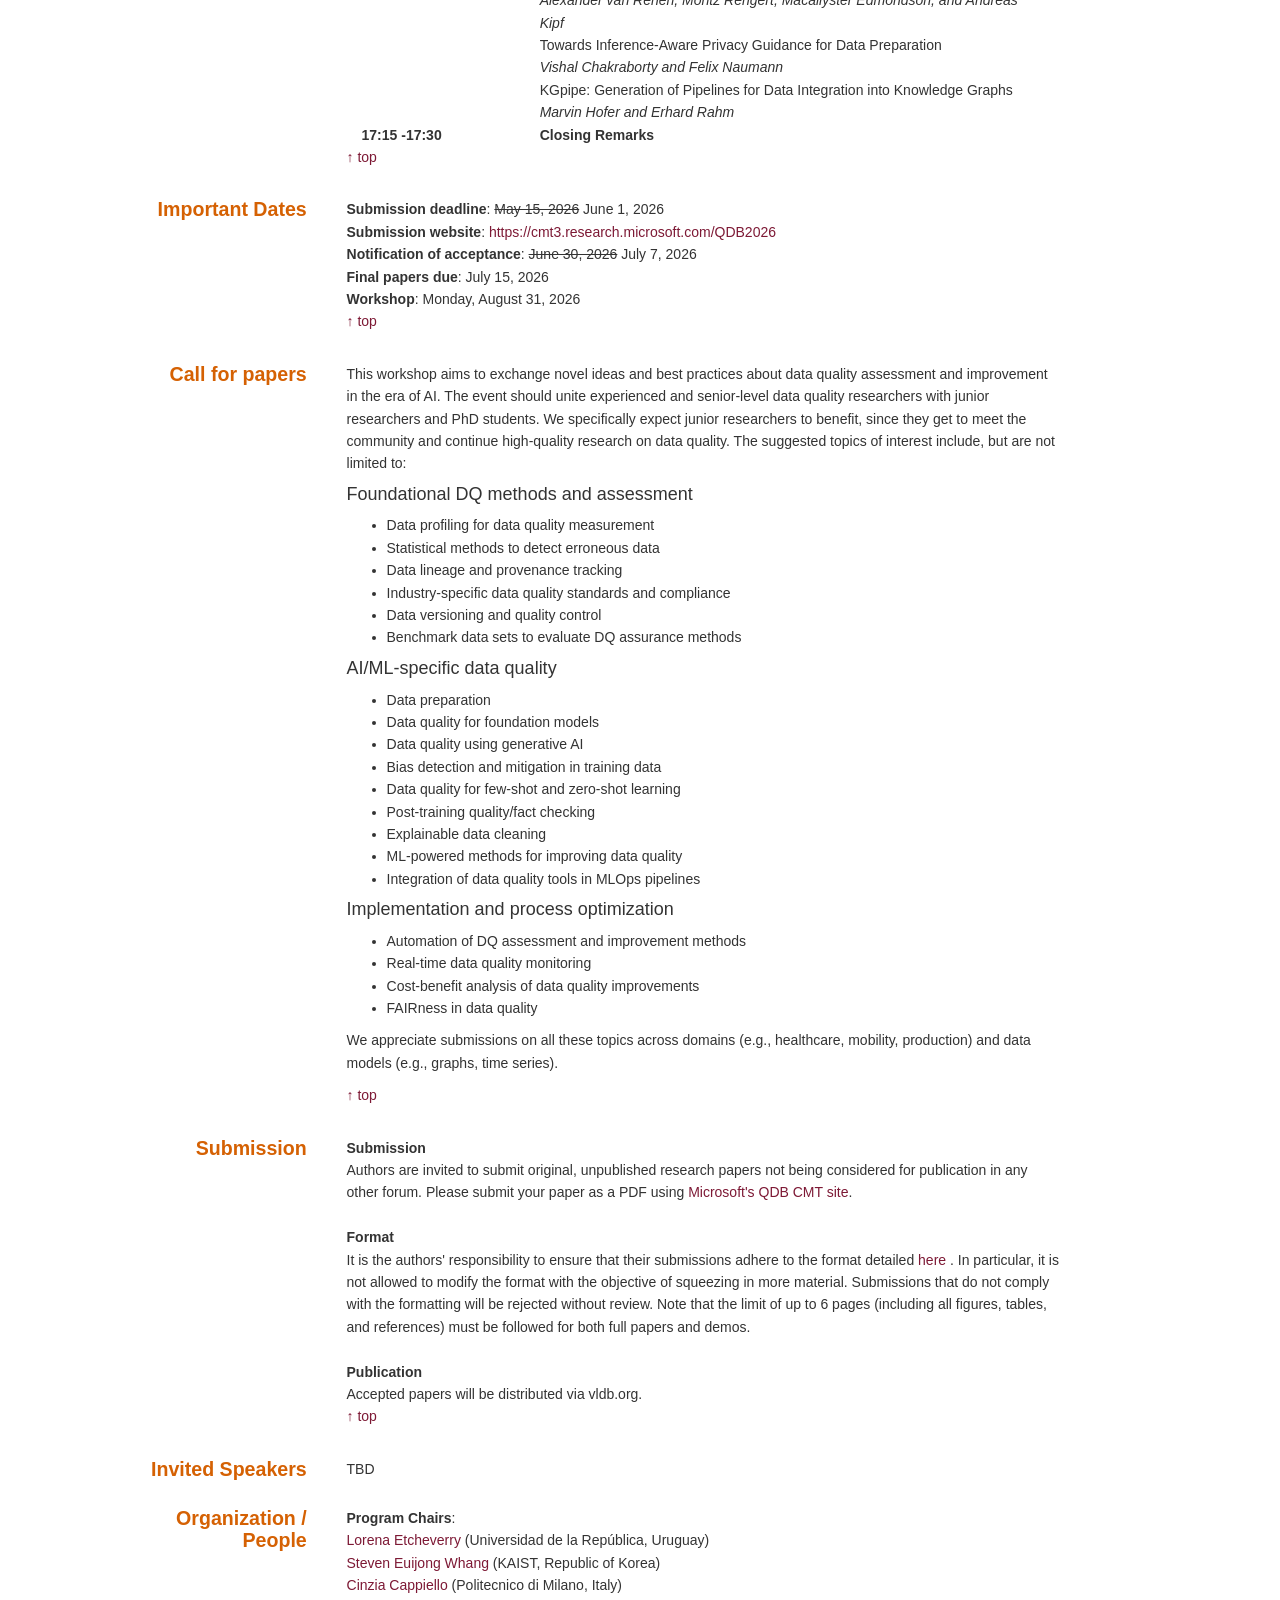
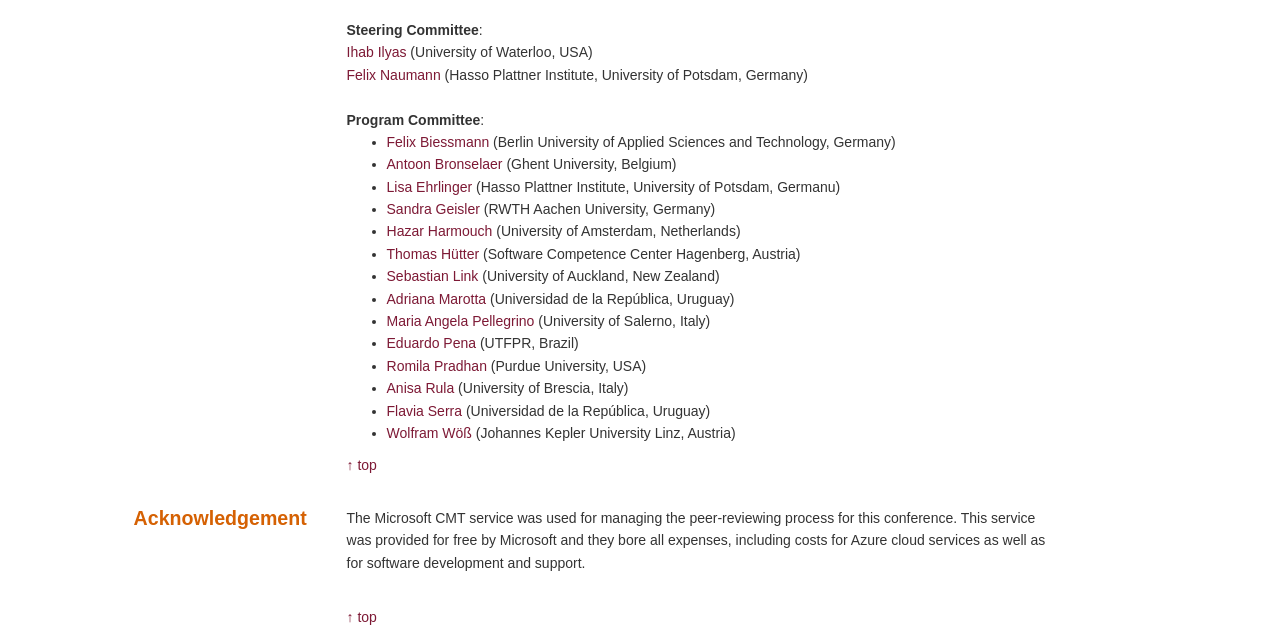
==== commit acb7b914: "Update keynote information" ====
--- a/index.html
+++ b/index.html
@@ -58,6 +58,7 @@
   <div class="col-md-2 stitle"><a name="news" class="internal">News</a></div>
   <div class="col-md-7">
     <ul> 
+        <li>We have invited 2 distinguished keynote speakers.</li>
         <li>We have accepted 8 papers from 15 submissions.</li>
         <li>The deadline has been extended to June 1st.</li> 
         <li>The QDB’26 workshop proposal has been accepted as a VLDB workshop.</li>
@@ -82,8 +83,11 @@
    <div class="col-md-9"><b>Session 1: Morning Keynote</b> - Chair: Cinzia Cappiello</div><br/>
    <div class="col-md-12"></div>
    <div class="col-md-3">&nbsp;</div>
-   <div class="col-md-9">TBD<br/></p>
-    </div>
+   <div class="col-md-9"><i>Keynote Title:</i> TBD </p>
+   <i>Keynote Speaker: <a href="https://divesh.net/" target="_blank">Divesh Srivastava </a> (AT&T Labs-Research) </i><br/></p>
+   <i>Keynote Abstract: </i> TBD <br/></p>
+   <i>Keynote Speaker Bio: </i> TBD
+  </div><br><br>
    <div class="col-md-3"><b>10:15 - 10:45</b></div>
    <div class="col-md-9"><b>Break</b></div><br>
    <div class="col-md-3"><b>10:45 - 12:15</b></div>
@@ -121,8 +125,12 @@
    <div class="col-md-9"><b>Session 3: Afternoon Keynote</b> - Chair: Steven Whang</div><br/>
    <div class="col-md-12"></div>
    <div class="col-md-3">&nbsp;</div>
-   <div class="col-md-9">TBD<br/></p>
-    </div>
+   <div class="col-md-9"><i>Keynote Title:</i> TBD </p>
+   <i>Keynote Speaker: <a href="https://d2ip-tub.github.io/zabedjan/" target="_blank">Ziawasch Abedjan </a> (TU Berlin) </i><br/></p>
+   <i>Keynote Abstract: </i> TBD <br/></p>
+   <i>Keynote Speaker Bio: </i> TBD
+  </div><br><br>
+   
    <div class="col-md-3"><b>14:45 - 15:45</b></div>
    <div class="col-md-9">
     <b>Poster session </b> (continues during the coffee break)<br/>
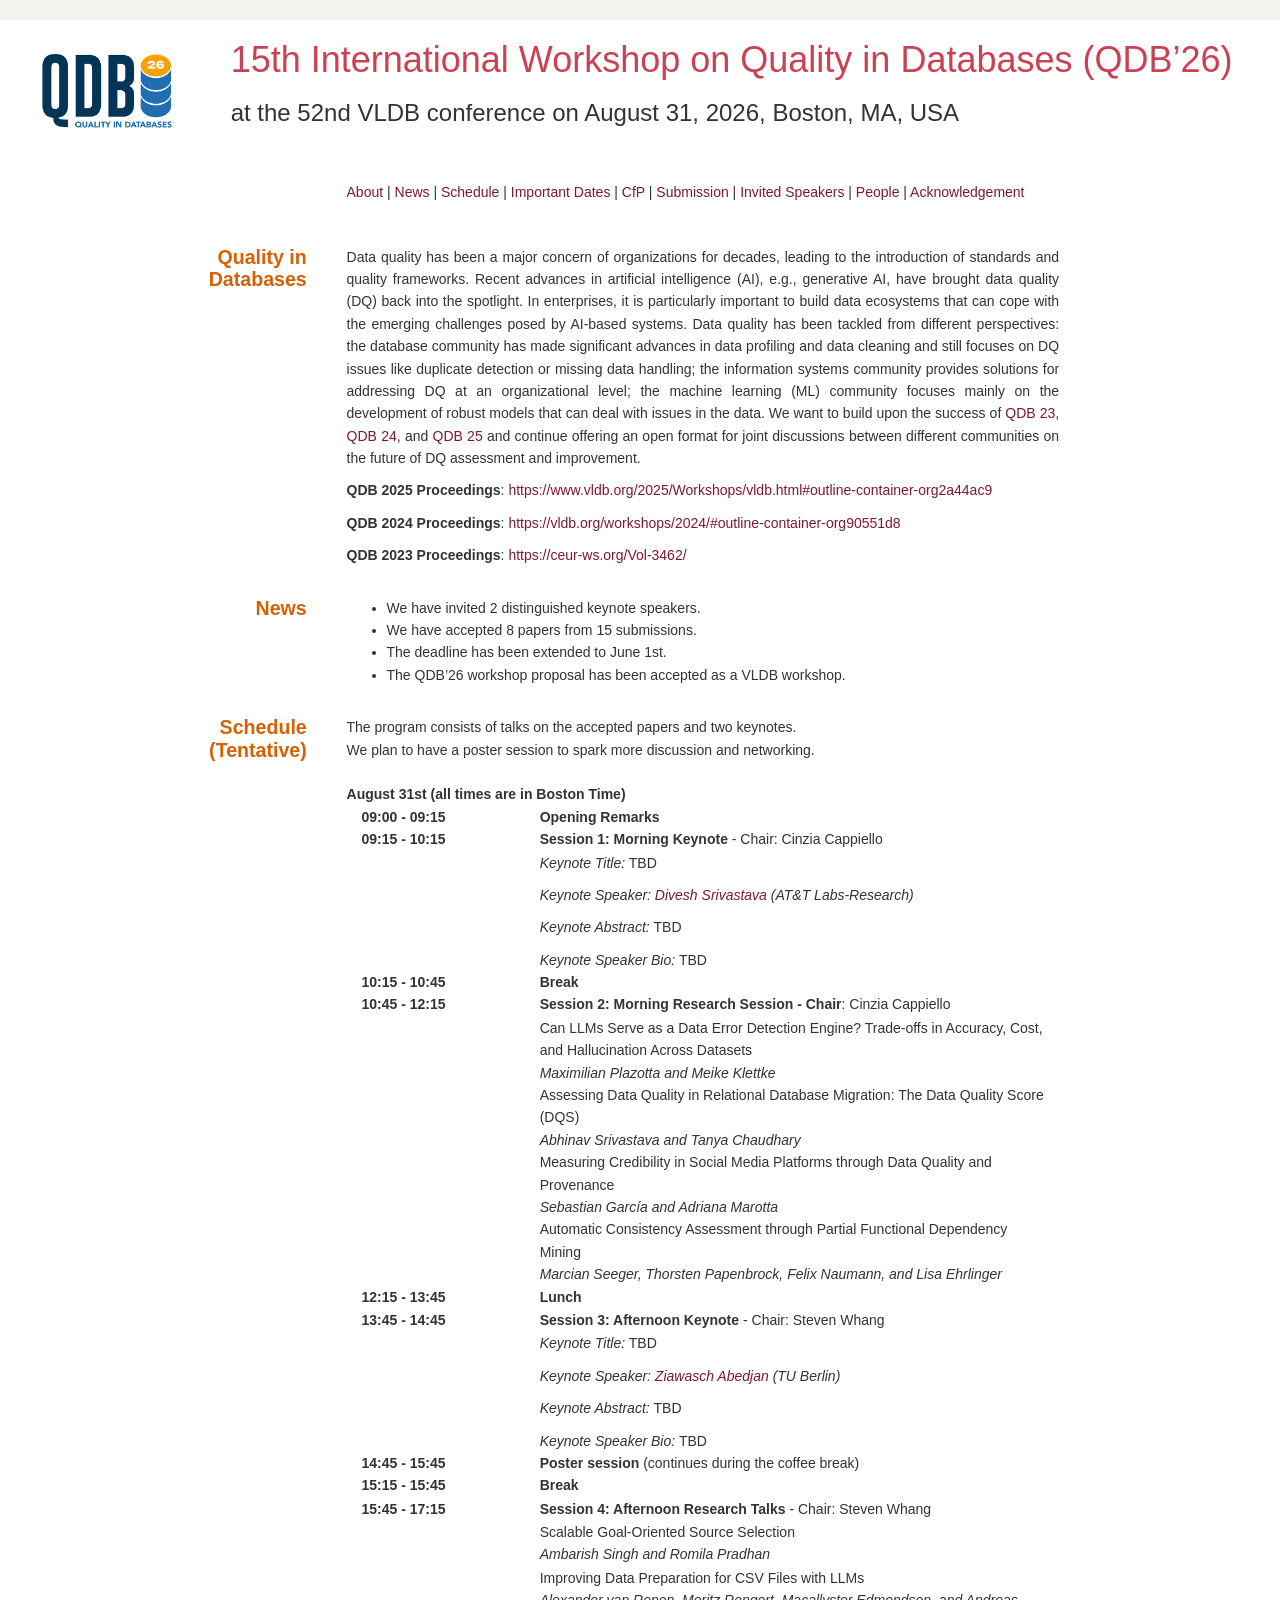
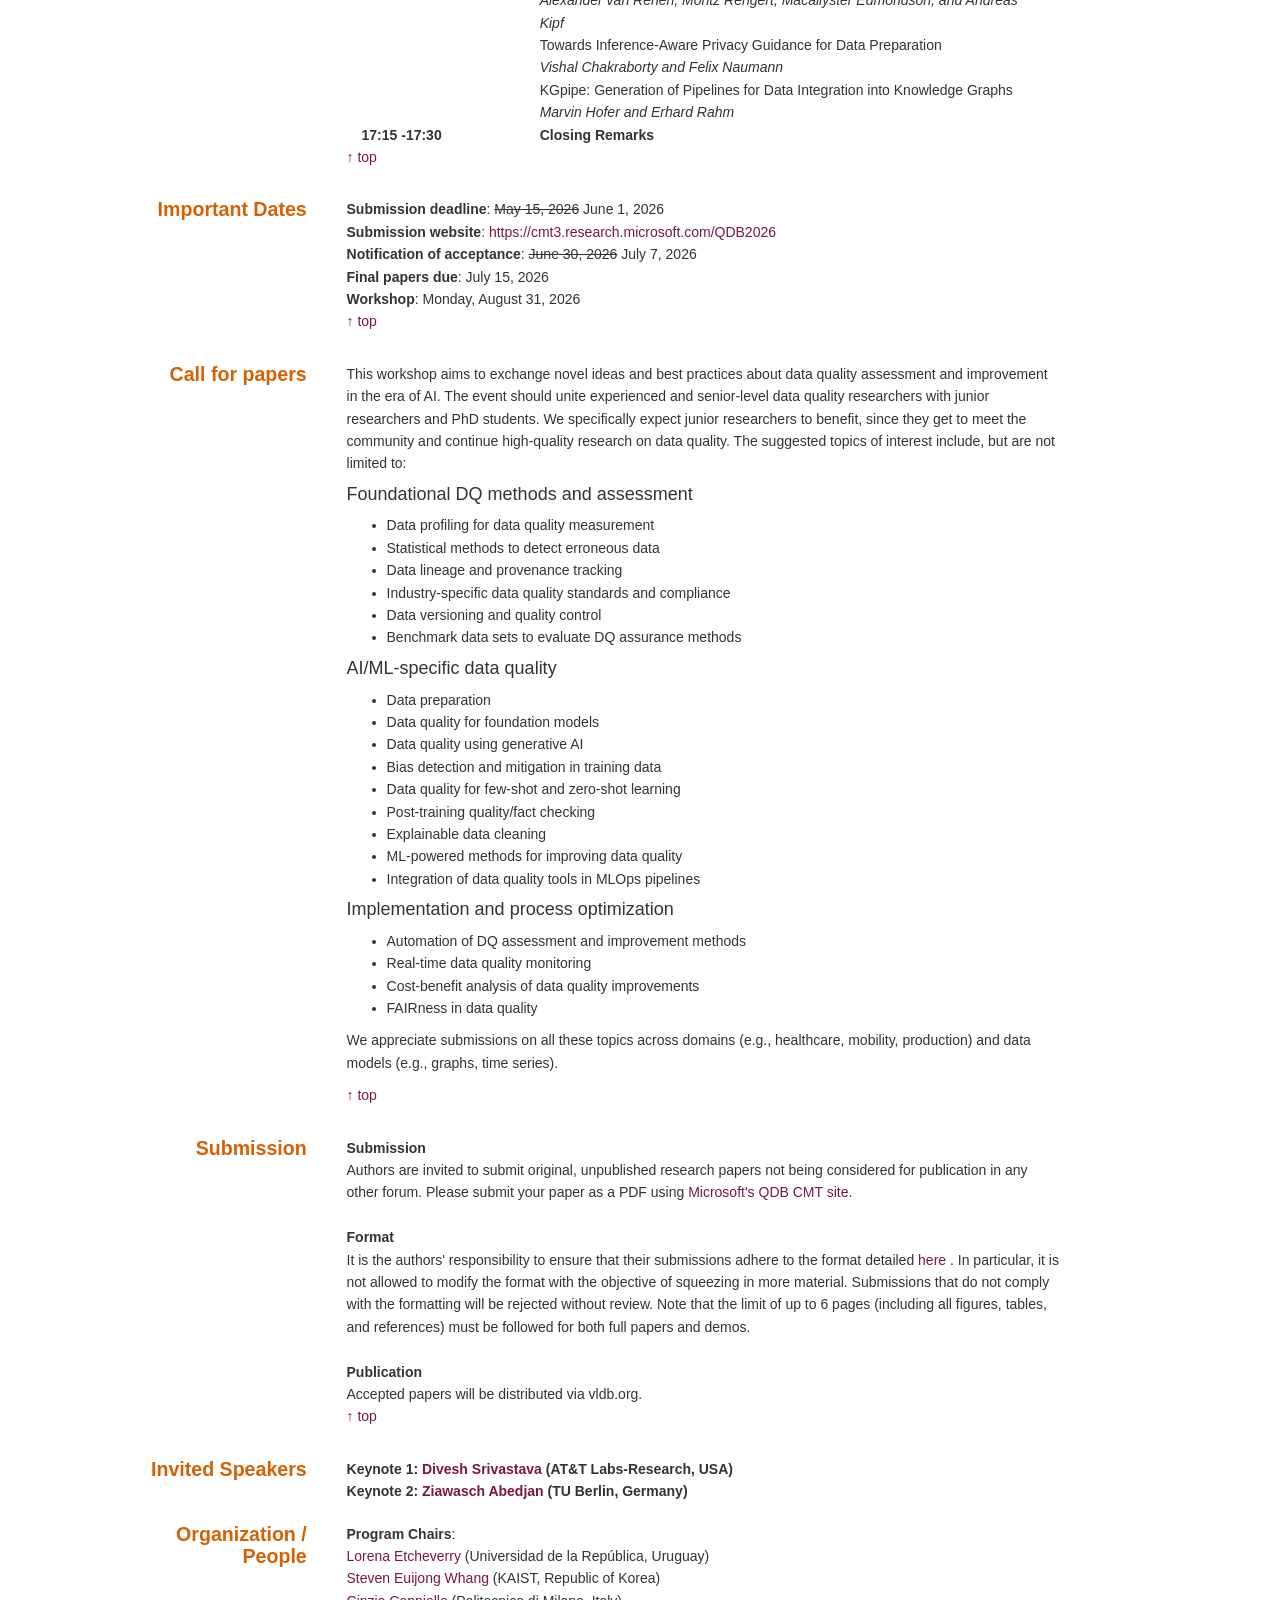
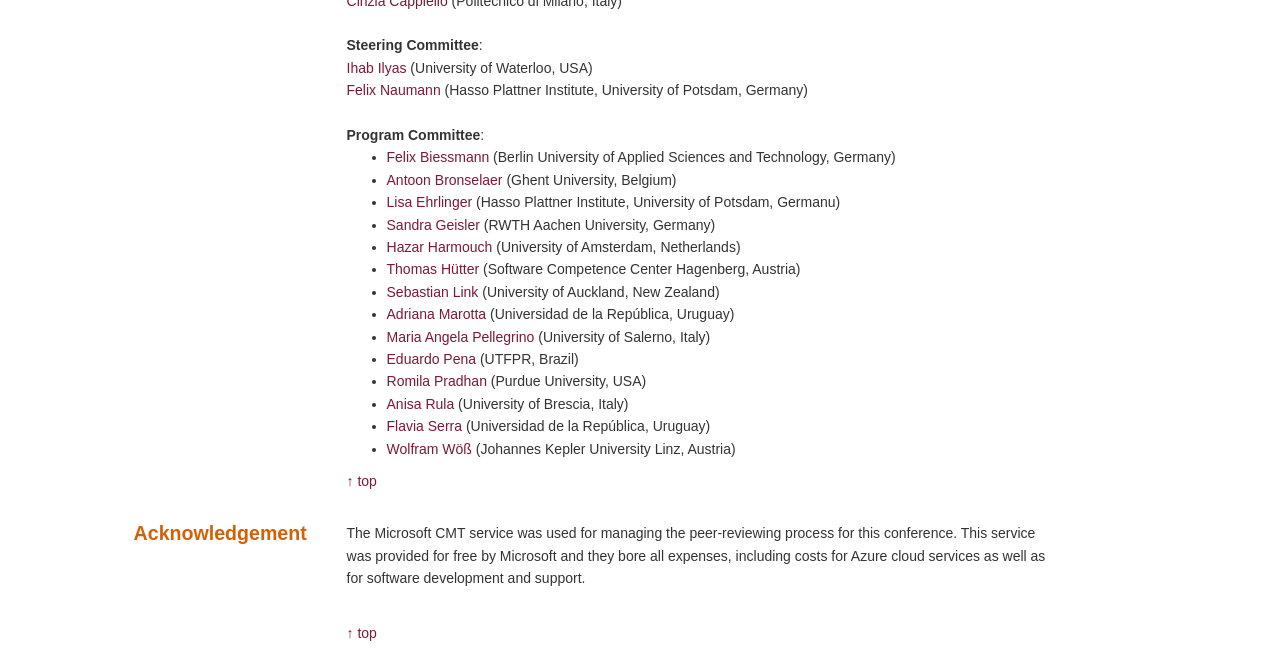
==== commit 1ff701d4: "Update keynote information" ====
--- a/index.html
+++ b/index.html
@@ -268,13 +268,16 @@
       </div>
     </div-->
 
-  <div class="row">
+ <div class="row">
       <div class="col-md-1"></div>
       <div class="col-md-2 stitle"><a name="invitedspeakers" class="internal">Invited Speakers</a></div>
       <div class="col-md-7">
-        TBD      
-      </div>
-  </div>
+
+        <b>Keynote 1:<a href="https://divesh.net/" target="_blank"> Divesh Srivastava</a> (AT&T Labs-Research, USA) </b>
+         <br/>
+        <b>Keynote 2: <a href="https://d2ip-tub.github.io/zabedjan/" target="_blank"> Ziawasch Abedjan </a> (TU Berlin, Germany) </b>
+      </div>
+    </div>
 
 
     <div class="row">
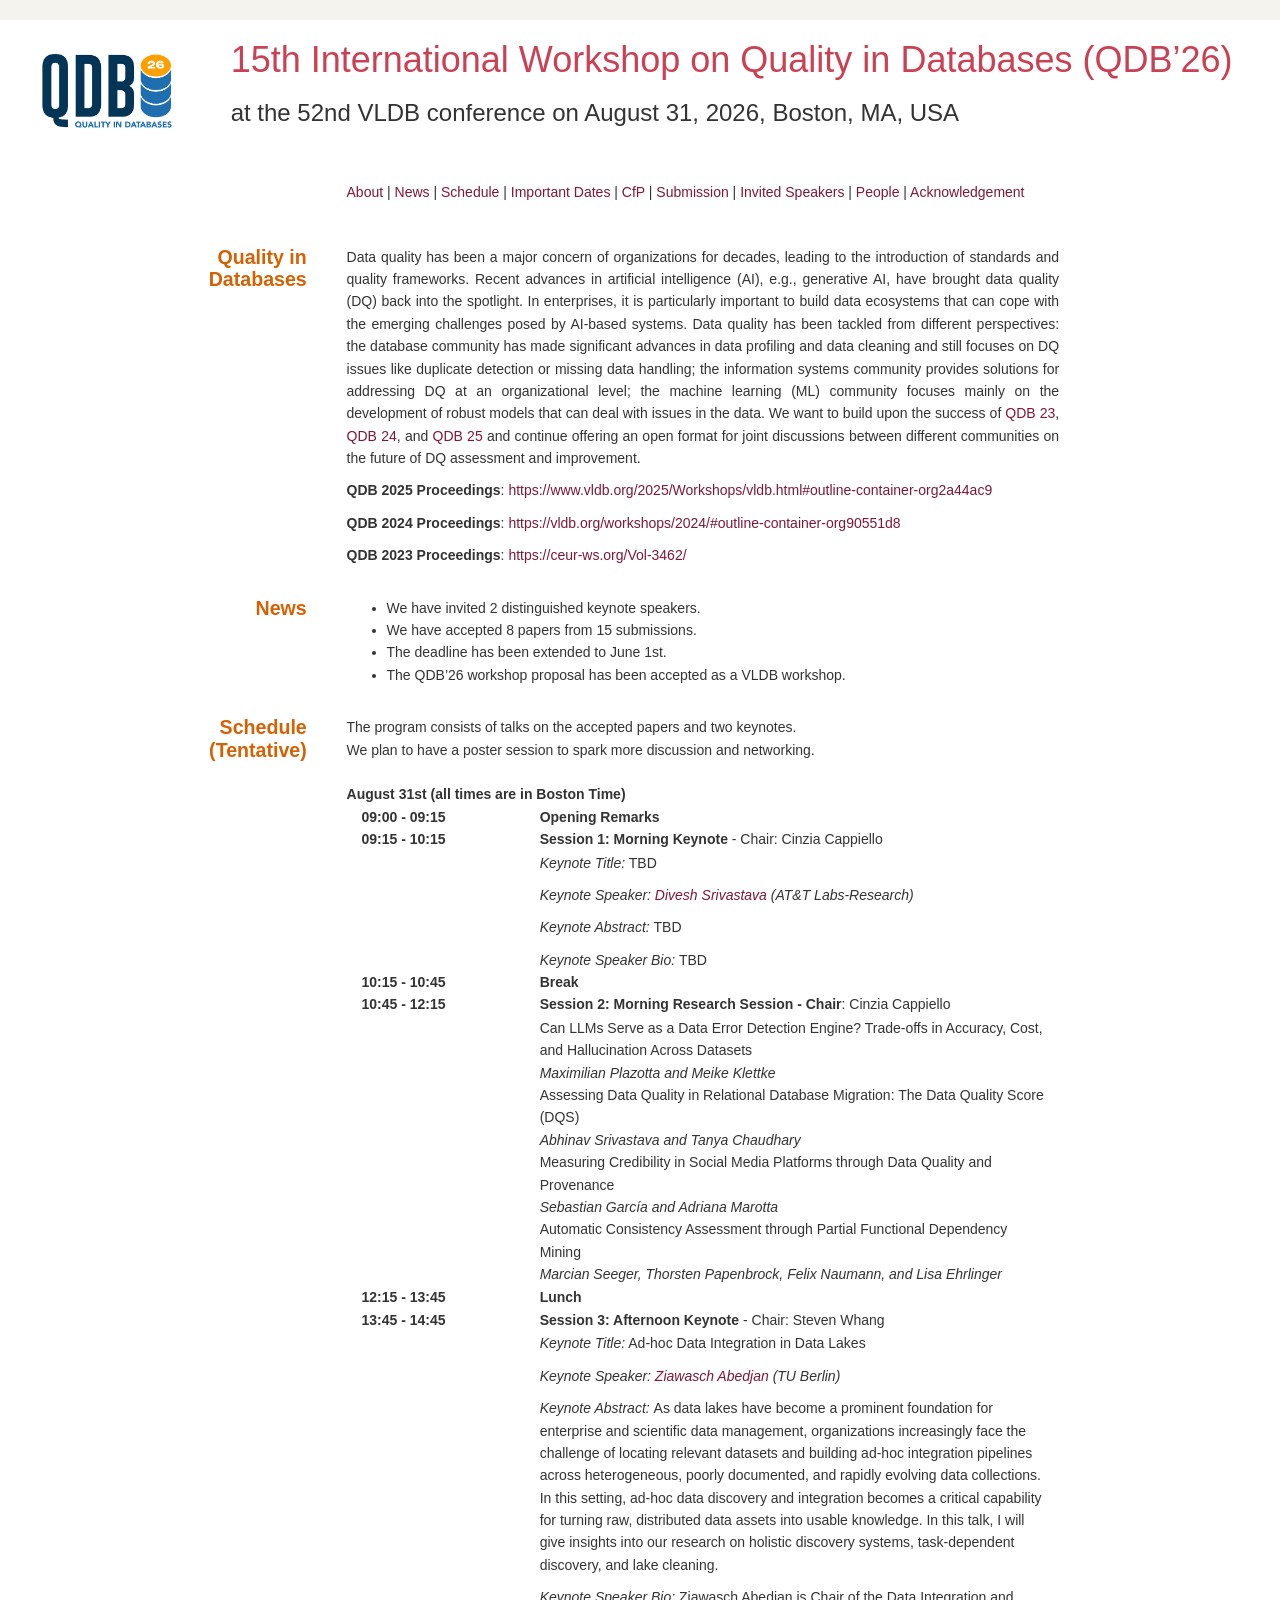
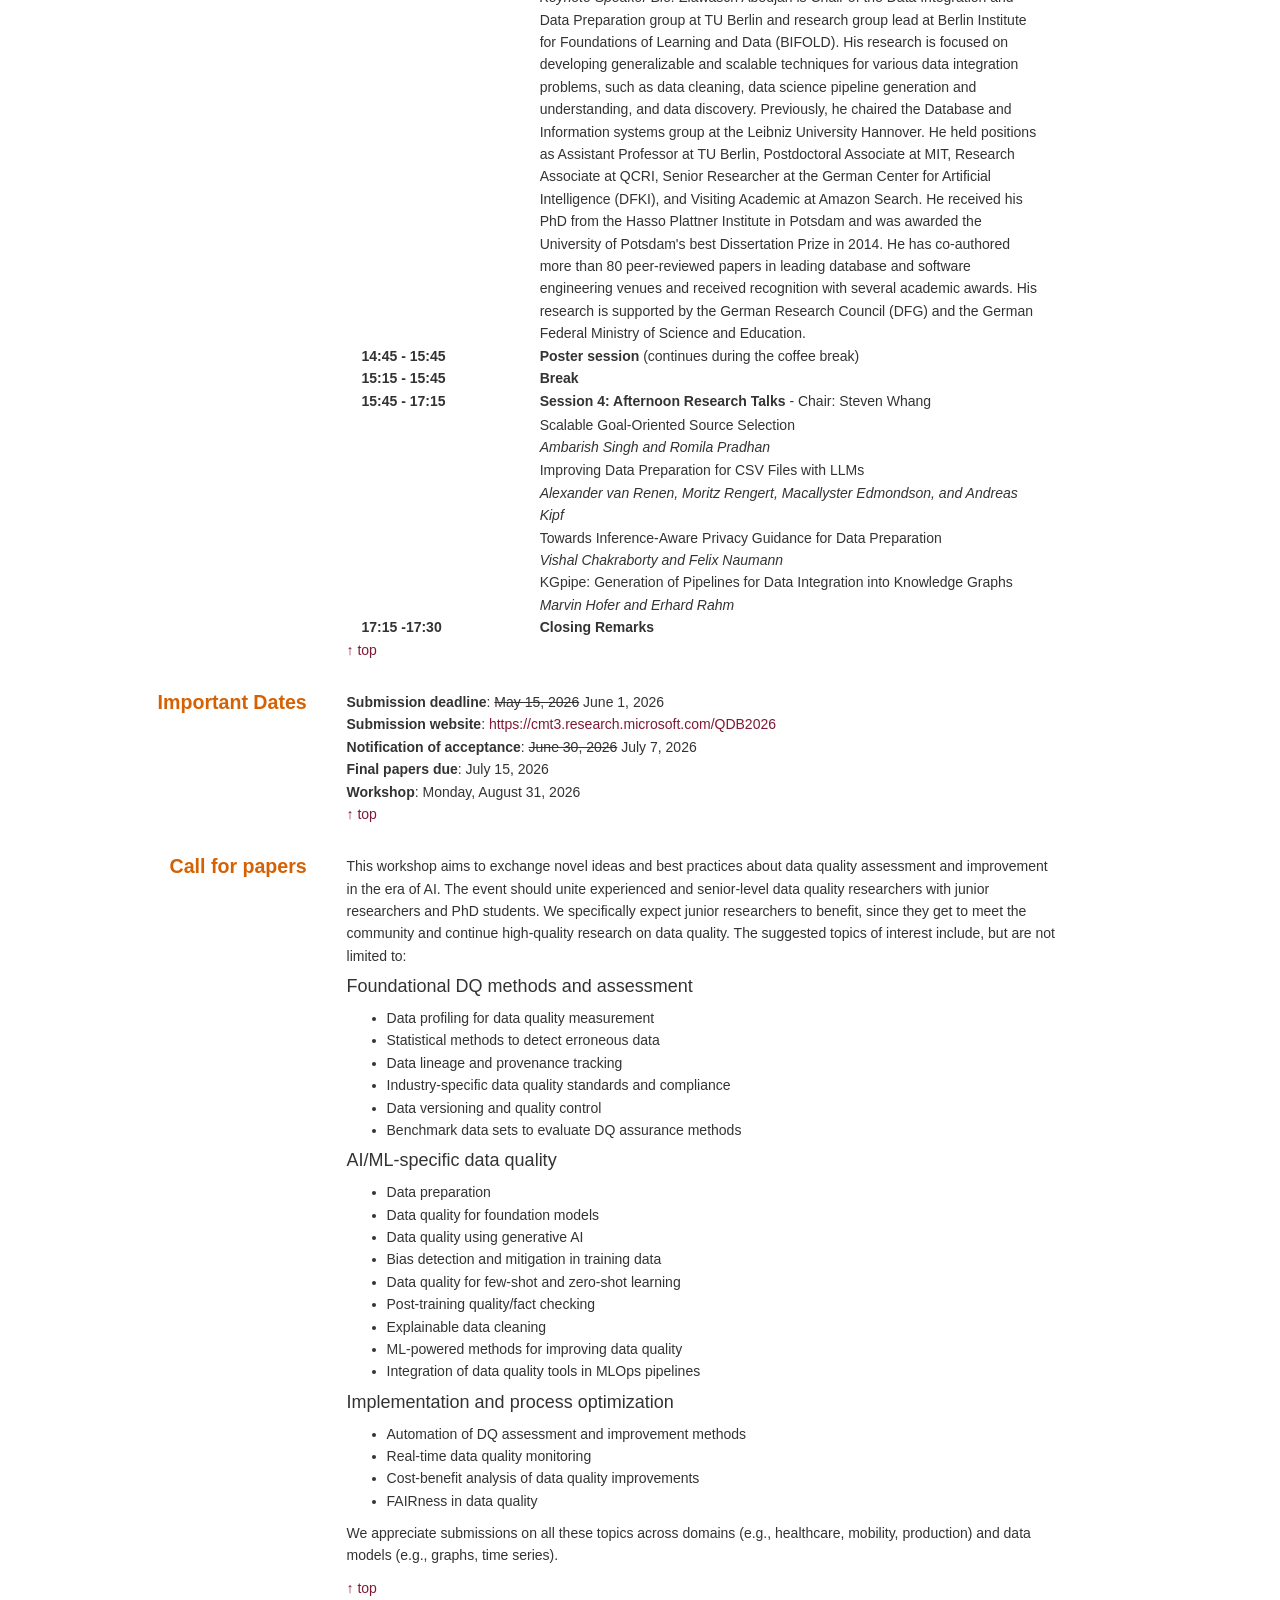
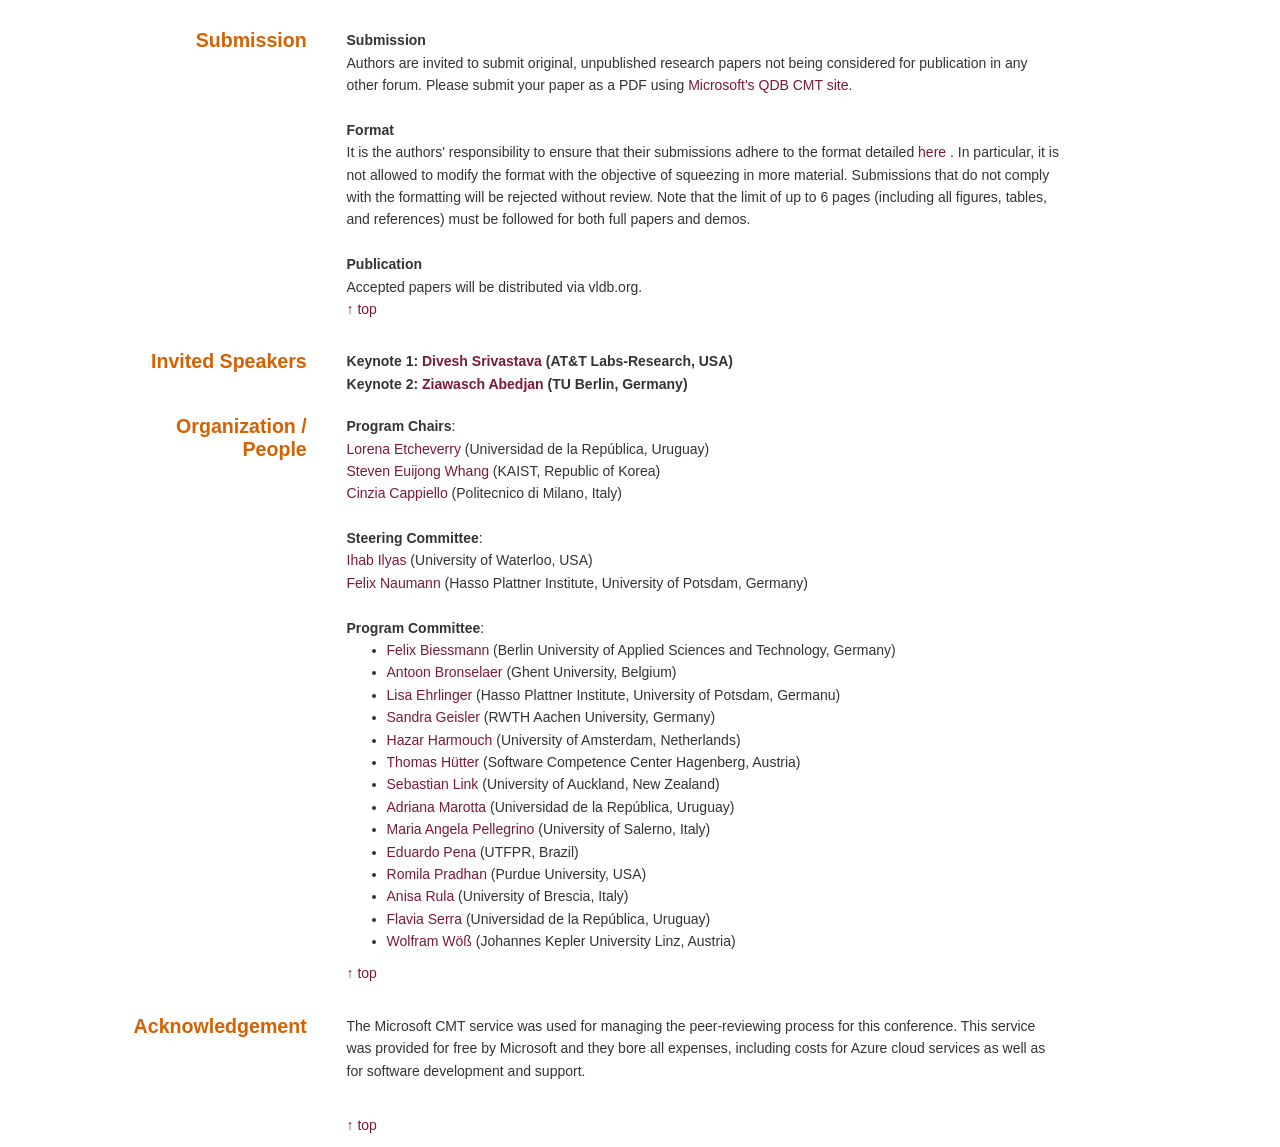
==== commit 8dcd59cc: "Update keynote information" ====
--- a/index.html
+++ b/index.html
@@ -125,10 +125,10 @@
    <div class="col-md-9"><b>Session 3: Afternoon Keynote</b> - Chair: Steven Whang</div><br/>
    <div class="col-md-12"></div>
    <div class="col-md-3">&nbsp;</div>
-   <div class="col-md-9"><i>Keynote Title:</i> TBD </p>
+   <div class="col-md-9"><i>Keynote Title:</i> Ad-hoc Data Integration in Data Lakes </p>
    <i>Keynote Speaker: <a href="https://d2ip-tub.github.io/zabedjan/" target="_blank">Ziawasch Abedjan </a> (TU Berlin) </i><br/></p>
-   <i>Keynote Abstract: </i> TBD <br/></p>
-   <i>Keynote Speaker Bio: </i> TBD
+   <i>Keynote Abstract: </i> As data lakes have become a prominent foundation for enterprise and scientific data management, organizations increasingly face the challenge of locating relevant datasets and building ad-hoc integration pipelines across heterogeneous, poorly documented, and rapidly evolving data collections. In this setting, ad-hoc data discovery and integration becomes a critical capability for turning raw, distributed data assets into usable knowledge. In this talk, I will give insights into our research on holistic discovery systems, task-dependent discovery, and lake cleaning. <br/></p>
+   <i>Keynote Speaker Bio: </i> Ziawasch Abedjan is Chair of the Data Integration and Data Preparation group at TU Berlin and research group lead at Berlin Institute for Foundations of Learning and Data (BIFOLD). His research is focused on developing generalizable and scalable techniques for various data integration problems, such as data cleaning, data science pipeline generation and understanding, and data discovery. Previously, he chaired the Database and Information systems group at the Leibniz University Hannover. He held positions as Assistant Professor at TU Berlin, Postdoctoral Associate at MIT, Research Associate at QCRI, Senior Researcher at the German Center for Artificial Intelligence (DFKI), and Visiting Academic at Amazon Search. He received his PhD from the Hasso Plattner Institute in Potsdam and was awarded the University of Potsdam's best Dissertation Prize in 2014. He has co-authored more than 80 peer-reviewed papers in leading database and software engineering venues and received recognition with several academic awards. His research is supported by the German Research Council (DFG) and the German Federal Ministry of Science and Education.
   </div><br><br>
    
    <div class="col-md-3"><b>14:45 - 15:45</b></div>
